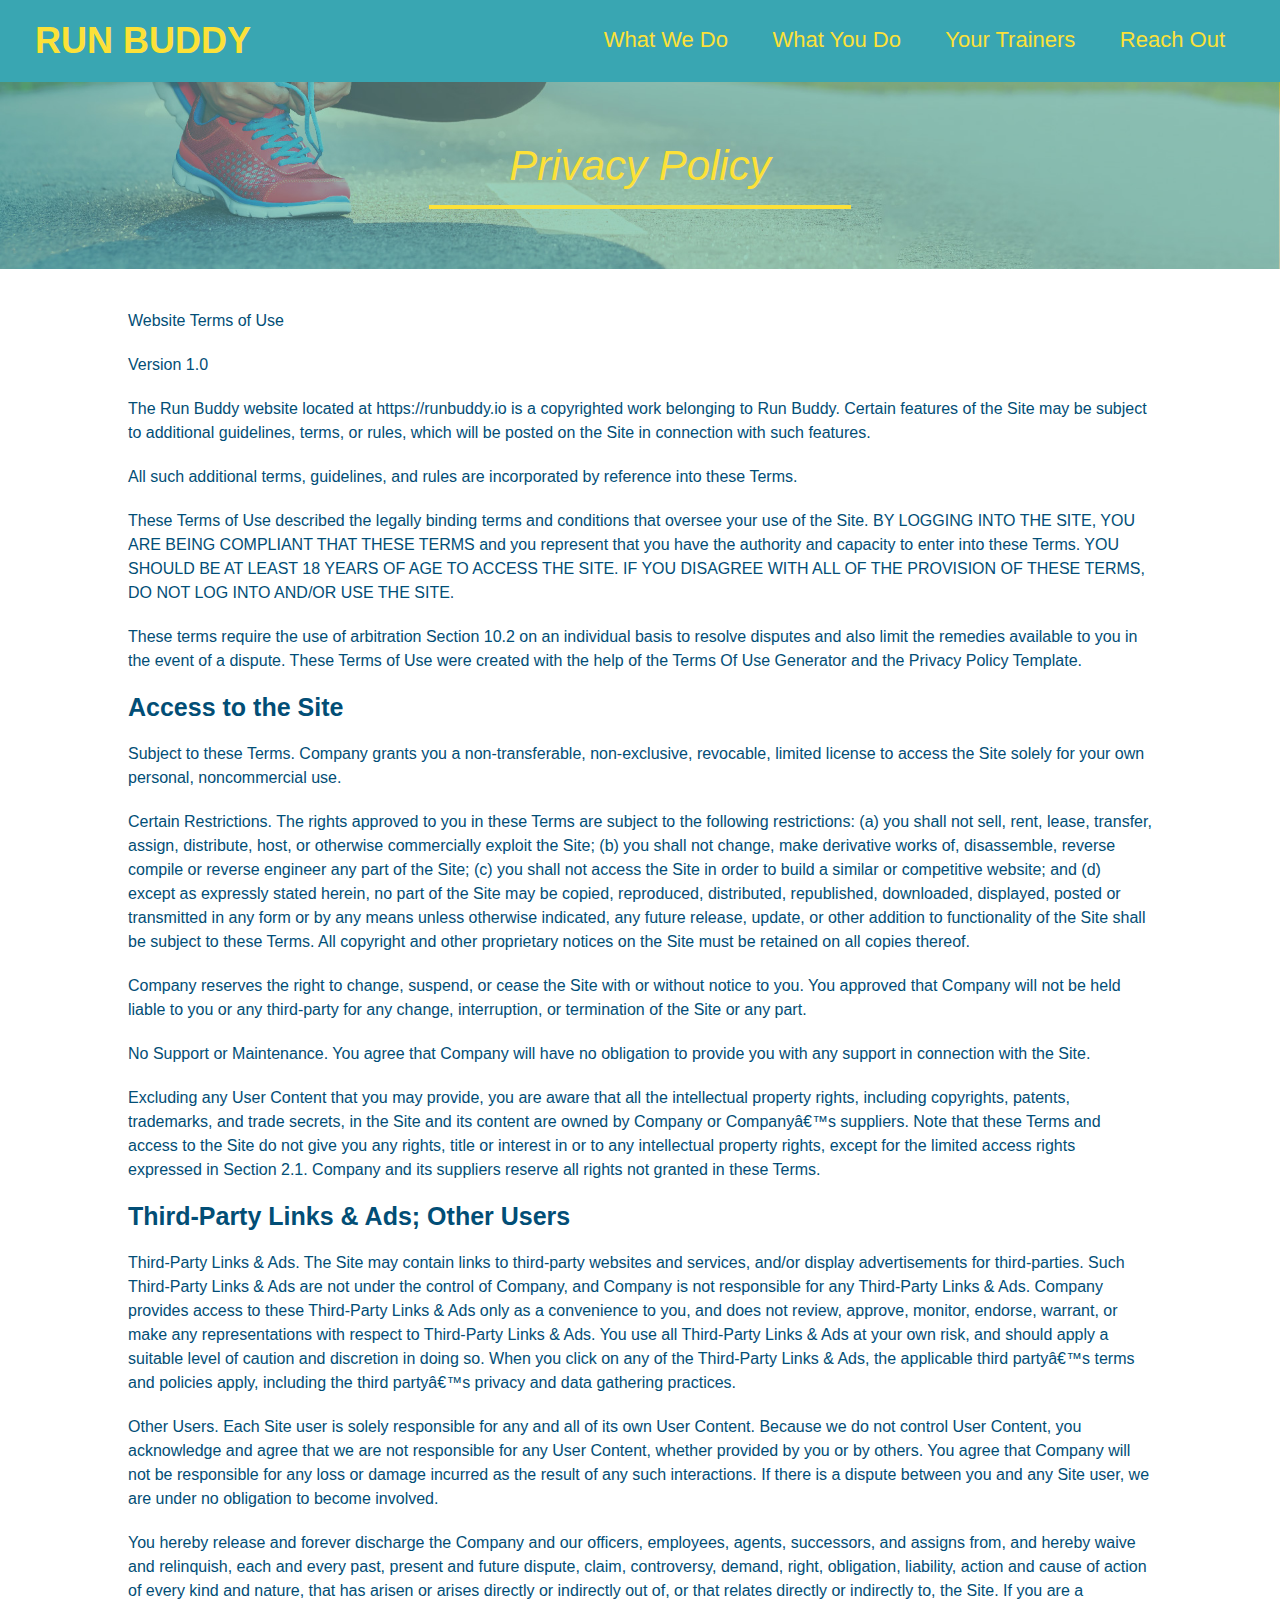
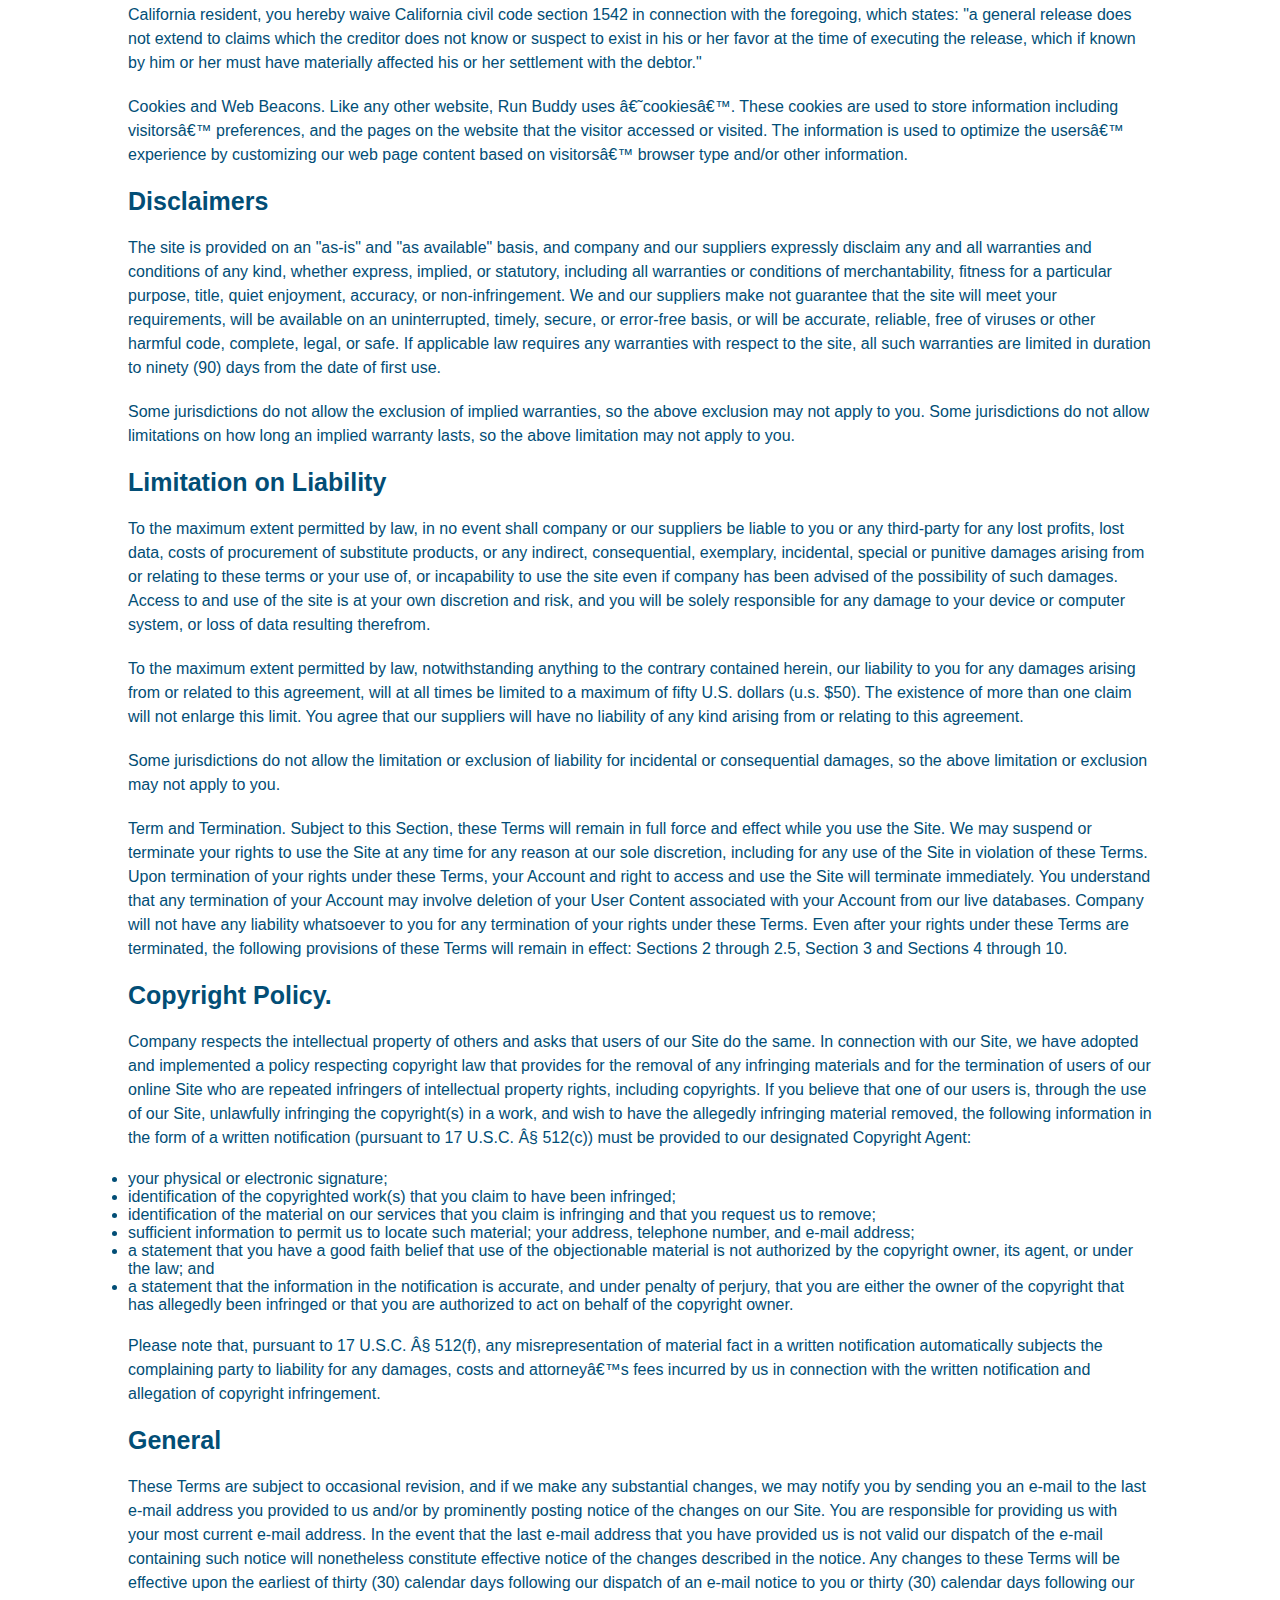
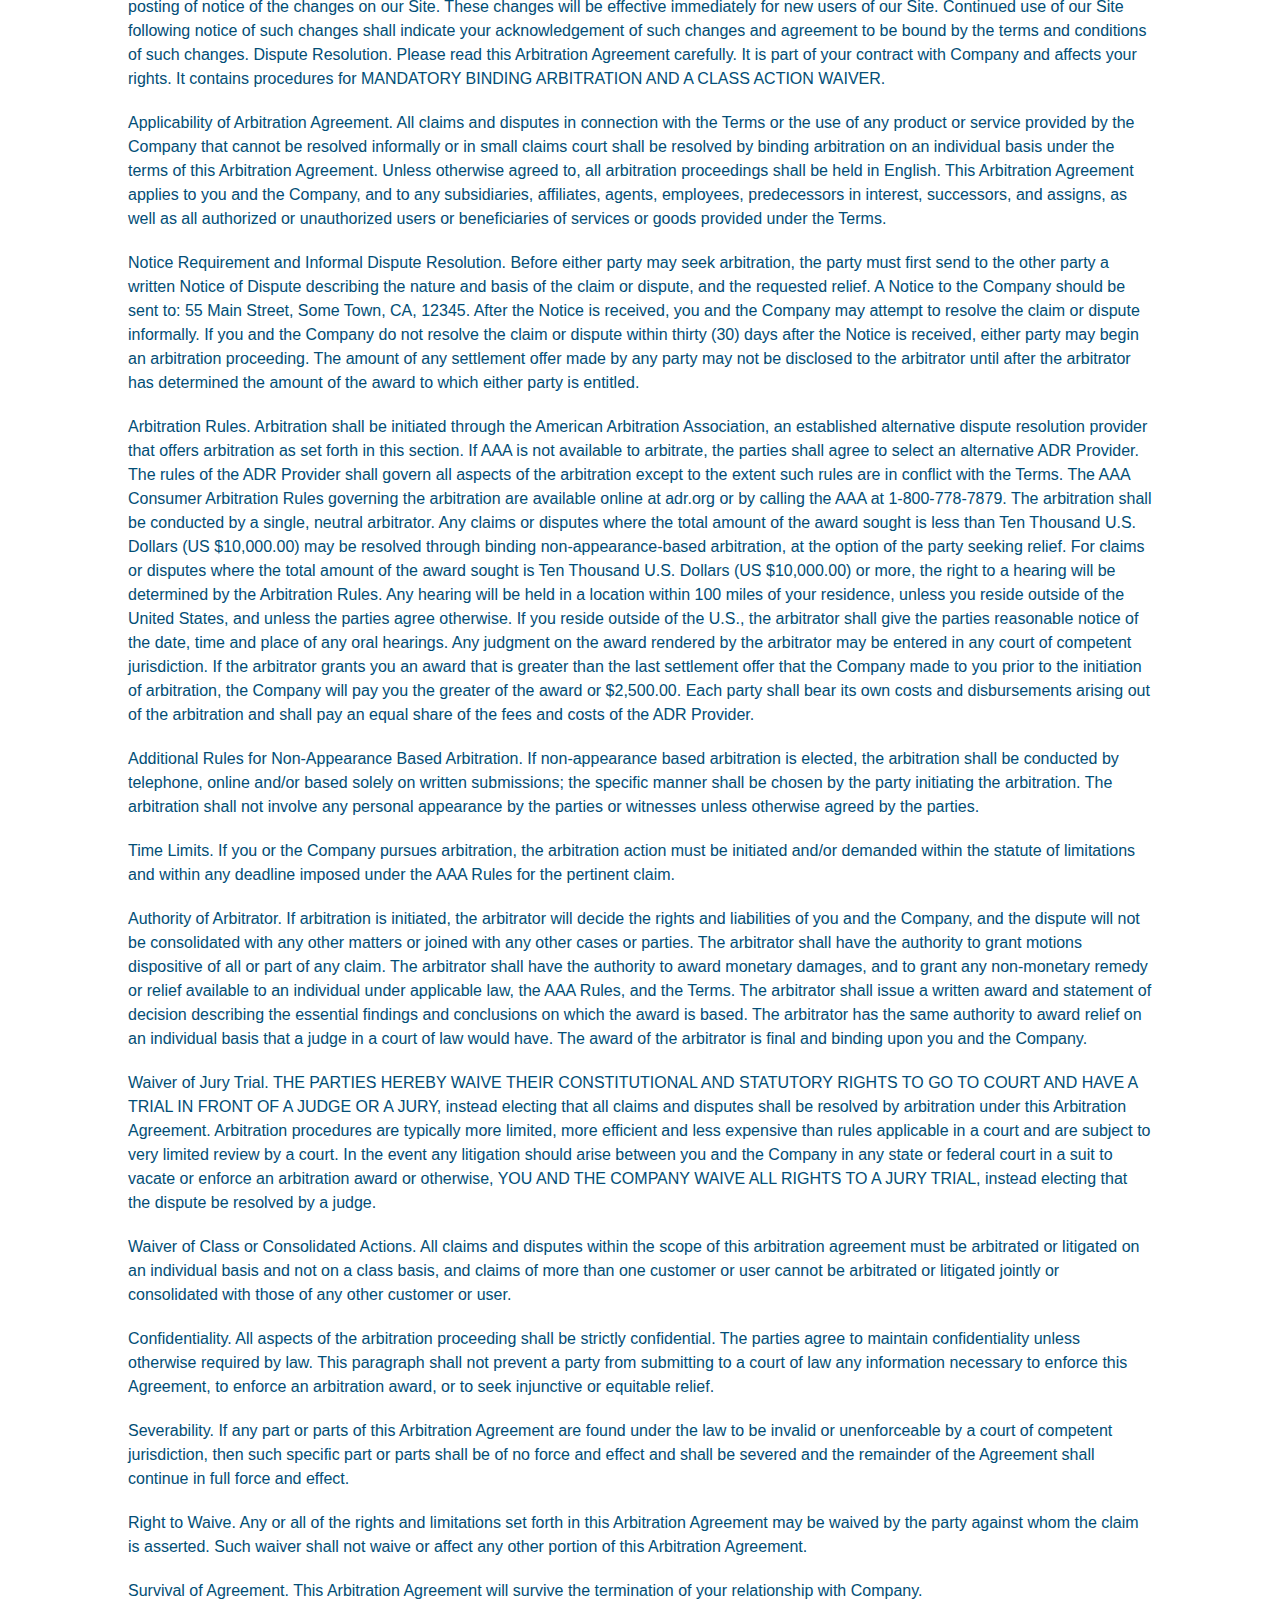
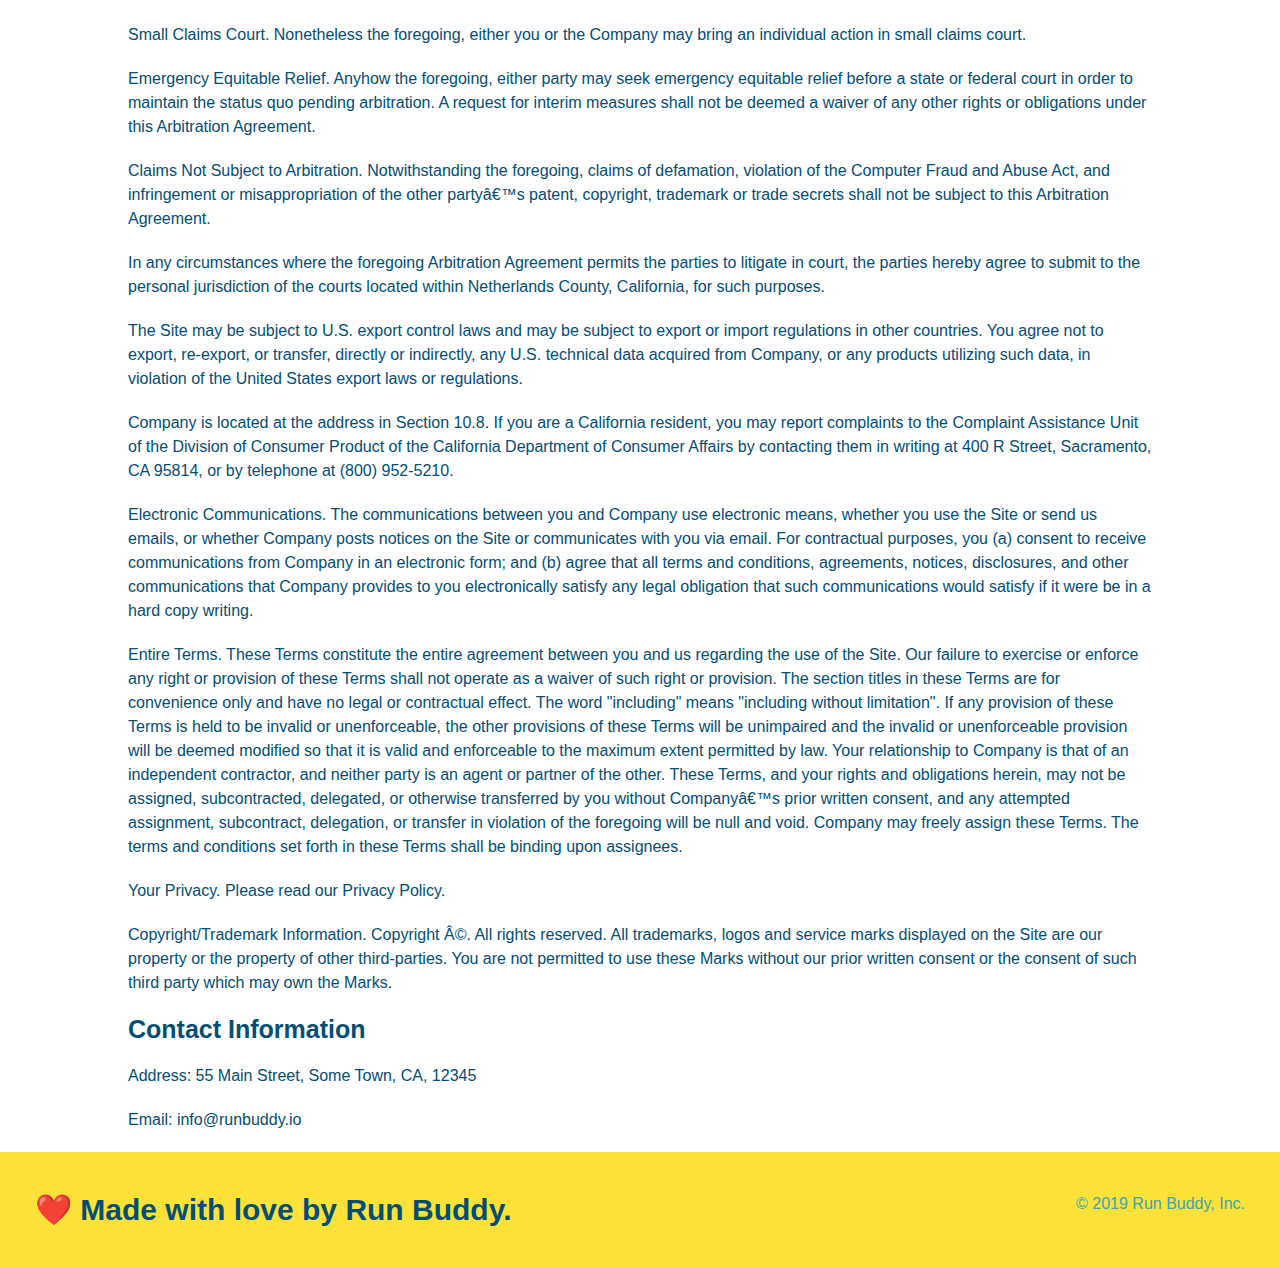
==== privacy-policy.html @ b8ee94dc "privacy policy" ====
<!DOCTYPE html>
<html lang="en">
<head>
    <link rel="stylesheet" href="./style.css" />
    <link rel="stylesheet" href="./secondary-style.css" />
    <meta charset="UTF-8">
    <title>Privacy Policy - Run Buddy</title>
</head>
<body>
    <header>
        <h1>
            <a href="/">RUN BUDDY</a>
        </h1>
        <nav>
            <!-- Unordered list element -->
            <ul>
                <!-- List item element -->
                <li>
                    <!-- Anchor element -->
                    <a href="./index.html#what-we-do">What We Do</a>
                </li>
                <li>
                    <a href="./index.html#what-you-do">What You Do</a>
                </li>
                <li>
                    <a href="./index.html#your-trainers">Your Trainers</a>
                </li>
                <li>
                    <a href="./index.html#reach-out">Reach Out</a>
                </li>
            </ul>
        </nav>
    </header> 
<section class="hero">
    <h2 class="page-title">
        Privacy Policy
    </h2>
</section>
    <article class="secondary-content">

      <p>
        Website Terms of Use
      </p>

      <p>
        Version 1.0
      </p>

      <p>
        The Run Buddy website located at https://runbuddy.io is a copyrighted work belonging to Run Buddy. Certain
        features of the Site may be subject to additional guidelines, terms, or rules, which will be posted on the Site
        in connection with such features.
      </p>

      <p>
        All such additional terms, guidelines, and rules are incorporated by reference into these Terms.
      </p>

      <p>
        These Terms of Use described the legally binding terms and conditions that oversee your use of the Site. BY
        LOGGING INTO THE SITE, YOU ARE BEING COMPLIANT THAT THESE TERMS and you represent that you have the authority
        and capacity to enter into these Terms. YOU SHOULD BE AT LEAST 18 YEARS OF AGE TO ACCESS THE SITE. IF YOU
        DISAGREE WITH ALL OF THE PROVISION OF THESE TERMS, DO NOT LOG INTO AND/OR USE THE SITE.
      </p>

      <p>
        These terms require the use of arbitration Section 10.2 on an individual basis to resolve disputes and also
        limit the remedies available to you in the event of a dispute. These Terms of Use were created with the help of
        the Terms Of Use Generator and the Privacy Policy Template.
      </p>

      <h3>
        Access to the Site
      </h3>

      <p>
        Subject to these Terms. Company grants you a non-transferable, non-exclusive, revocable, limited license to
        access the Site solely for your own personal, noncommercial use.
      </p>

      <p>
        Certain Restrictions. The rights approved to you in these Terms are subject to the following restrictions: (a)
        you shall not sell, rent, lease, transfer, assign, distribute, host, or otherwise commercially exploit the Site;
        (b) you shall not change, make derivative works of, disassemble, reverse compile or reverse engineer any part of
        the Site; (c) you shall not access the Site in order to build a similar or competitive website; and (d) except
        as expressly stated herein, no part of the Site may be copied, reproduced, distributed, republished, downloaded,
        displayed, posted or transmitted in any form or by any means unless otherwise indicated, any future release,
        update, or other addition to functionality of the Site shall be subject to these Terms. All copyright and other
        proprietary notices on the Site must be retained on all copies thereof.
      </p>

      <p>
        Company reserves the right to change, suspend, or cease the Site with or without notice to you. You approved
        that Company will not be held liable to you or any third-party for any change, interruption, or termination of
        the Site or any part.
      </p>

      <p>
        No Support or Maintenance. You agree that Company will have no obligation to provide you with any support in
        connection with the Site.
      </p>

      <p>
        Excluding any User Content that you may provide, you are aware that all the intellectual property rights,
        including copyrights, patents, trademarks, and trade secrets, in the Site and its content are owned by Company
        or Companyâ€™s suppliers. Note that these Terms and access to the Site do not give you any rights, title or
        interest in or to any intellectual property rights, except for the limited access rights expressed in Section
        2.1. Company and its suppliers reserve all rights not granted in these Terms.
      </p>

      <h3>
        Third-Party Links & Ads; Other Users
      </h3>

      <p>
        Third-Party Links & Ads. The Site may contain links to third-party websites and services, and/or display
        advertisements for third-parties. Such Third-Party Links & Ads are not under the control of Company, and Company
        is not responsible for any Third-Party Links & Ads. Company provides access to these Third-Party Links & Ads
        only as a convenience to you, and does not review, approve, monitor, endorse, warrant, or make any
        representations with respect to Third-Party Links & Ads. You use all Third-Party Links & Ads at your own risk,
        and should apply a suitable level of caution and discretion in doing so. When you click on any of the
        Third-Party Links & Ads, the applicable third partyâ€™s terms and policies apply, including the third partyâ€™s
        privacy and data gathering practices.
      </p>

      <p>
        Other Users. Each Site user is solely responsible for any and all of its own User Content. Because we do not
        control User Content, you acknowledge and agree that we are not responsible for any User Content, whether
        provided by you or by others. You agree that Company will not be responsible for any loss or damage incurred as
        the result of any such interactions. If there is a dispute between you and any Site user, we are under no
        obligation to become involved.
      </p>

      <p>
        You hereby release and forever discharge the Company and our officers, employees, agents, successors, and
        assigns from, and hereby waive and relinquish, each and every past, present and future dispute, claim,
        controversy, demand, right, obligation, liability, action and cause of action of every kind and nature, that has
        arisen or arises directly or indirectly out of, or that relates directly or indirectly to, the Site. If you are
        a California resident, you hereby waive California civil code section 1542 in connection with the foregoing,
        which states: "a general release does not extend to claims which the creditor does not know or suspect to exist
        in his or her favor at the time of executing the release, which if known by him or her must have materially
        affected his or her settlement with the debtor."
      </p>

      <p>
        Cookies and Web Beacons. Like any other website, Run Buddy uses â€˜cookiesâ€™. These cookies are used to store
        information including visitorsâ€™ preferences, and the pages on the website that the visitor accessed or visited.
        The information is used to optimize the usersâ€™ experience by customizing our web page content based on visitorsâ€™
        browser type and/or other information.
      </p>

      <h3>
        Disclaimers
      </h3>

      <p>
        The site is provided on an "as-is" and "as available" basis, and company and our suppliers expressly disclaim
        any and all warranties and conditions of any kind, whether express, implied, or statutory, including all
        warranties or conditions of merchantability, fitness for a particular purpose, title, quiet enjoyment, accuracy,
        or non-infringement. We and our suppliers make not guarantee that the site will meet your requirements, will be
        available on an uninterrupted, timely, secure, or error-free basis, or will be accurate, reliable, free of
        viruses or other harmful code, complete, legal, or safe. If applicable law requires any warranties with respect
        to the site, all such warranties are limited in duration to ninety (90) days from the date of first use.
      </p>

      <p>
        Some jurisdictions do not allow the exclusion of implied warranties, so the above exclusion may not apply to
        you. Some jurisdictions do not allow limitations on how long an implied warranty lasts, so the above limitation
        may not apply to you.
      </p>

      <h3>
        Limitation on Liability
      </h3>

      <p>
        To the maximum extent permitted by law, in no event shall company or our suppliers be liable to you or any
        third-party for any lost profits, lost data, costs of procurement of substitute products, or any indirect,
        consequential, exemplary, incidental, special or punitive damages arising from or relating to these terms or
        your use of, or incapability to use the site even if company has been advised of the possibility of such
        damages. Access to and use of the site is at your own discretion and risk, and you will be solely responsible
        for any damage to your device or computer system, or loss of data resulting therefrom.
      </p>

      <p>
        To the maximum extent permitted by law, notwithstanding anything to the contrary contained herein, our liability
        to you for any damages arising from or related to this agreement, will at all times be limited to a maximum of
        fifty U.S. dollars (u.s. $50). The existence of more than one claim will not enlarge this limit. You agree that
        our suppliers will have no liability of any kind arising from or relating to this agreement.
      </p>

      <p>
        Some jurisdictions do not allow the limitation or exclusion of liability for incidental or consequential
        damages, so the above limitation or exclusion may not apply to you.
      </p>

      <p>
        Term and Termination. Subject to this Section, these Terms will remain in full force and effect while you use
        the Site. We may suspend or terminate your rights to use the Site at any time for any reason at our sole
        discretion, including for any use of the Site in violation of these Terms. Upon termination of your rights under
        these Terms, your Account and right to access and use the Site will terminate immediately. You understand that
        any termination of your Account may involve deletion of your User Content associated with your Account from our
        live databases. Company will not have any liability whatsoever to you for any termination of your rights under
        these Terms. Even after your rights under these Terms are terminated, the following provisions of these Terms
        will remain in effect: Sections 2 through 2.5, Section 3 and Sections 4 through 10.
      </p>

      <h3>
        Copyright Policy.
      </h3>

      <p>
        Company respects the intellectual property of others and asks that users of our Site do the same. In connection
        with our Site, we have adopted and implemented a policy respecting copyright law that provides for the removal
        of any infringing materials and for the termination of users of our online Site who are repeated infringers of
        intellectual property rights, including copyrights. If you believe that one of our users is, through the use of
        our Site, unlawfully infringing the copyright(s) in a work, and wish to have the allegedly infringing material
        removed, the following information in the form of a written notification (pursuant to 17 U.S.C. Â§ 512(c)) must
        be provided to our designated Copyright Agent:
      </p>

      <ul>
        <li>
          your physical or electronic signature;
        </li>
        <li>
          identification of the copyrighted work(s) that you claim to have been infringed;
        </li>
        <li>
          identification of the material on our services that you claim is infringing and that you request us to remove;
        </li>
        <li>
          sufficient information to permit us to locate such material; your address, telephone number, and e-mail
          address;
        </li>
        <li>
          a statement that you have a good faith belief that use of the objectionable material is not authorized by the
          copyright owner, its agent, or under the law; and
        </li>
        <li>
          a statement that the information in the notification is accurate, and under penalty of perjury, that you are
          either the owner of the copyright that has allegedly been infringed or that you are authorized to act on
          behalf of the copyright owner.
        </li>
      </ul>

      <p>
        Please note that, pursuant to 17 U.S.C. Â§ 512(f), any misrepresentation of material fact in a written
        notification automatically subjects the complaining party to liability for any damages, costs and attorneyâ€™s
        fees incurred by us in connection with the written notification and allegation of copyright infringement.
      </p>

      <h3>
        General
      </h3>

      <p>
        These Terms are subject to occasional revision, and if we make any substantial changes, we may notify you by
        sending you an e-mail to the last e-mail address you provided to us and/or by prominently posting notice of the
        changes on our Site. You are responsible for providing us with your most current e-mail address. In the event
        that the last e-mail address that you have provided us is not valid our dispatch of the e-mail containing such
        notice will nonetheless constitute effective notice of the changes described in the notice. Any changes to these
        Terms will be effective upon the earliest of thirty (30) calendar days following our dispatch of an e-mail
        notice to you or thirty (30) calendar days following our posting of notice of the changes on our Site. These
        changes will be effective immediately for new users of our Site. Continued use of our Site following notice of
        such changes shall indicate your acknowledgement of such changes and agreement to be bound by the terms and
        conditions of such changes. Dispute Resolution. Please read this Arbitration Agreement carefully. It is part of
        your contract with Company and affects your rights. It contains procedures for MANDATORY BINDING ARBITRATION AND
        A CLASS ACTION WAIVER.
      </p>

      <p>
        Applicability of Arbitration Agreement. All claims and disputes in connection with the Terms or the use of any
        product or service provided by the Company that cannot be resolved informally or in small claims court shall be
        resolved by binding arbitration on an individual basis under the terms of this Arbitration Agreement. Unless
        otherwise agreed to, all arbitration proceedings shall be held in English. This Arbitration Agreement applies to
        you and the Company, and to any subsidiaries, affiliates, agents, employees, predecessors in interest,
        successors, and assigns, as well as all authorized or unauthorized users or beneficiaries of services or goods
        provided under the Terms.
      </p>

      <p>
        Notice Requirement and Informal Dispute Resolution. Before either party may seek arbitration, the party must
        first send to the other party a written Notice of Dispute describing the nature and basis of the claim or
        dispute, and the requested relief. A Notice to the Company should be sent to: 55 Main Street, Some Town, CA,
        12345. After the Notice is received, you and the Company may attempt to resolve the claim or dispute informally.
        If you and the Company do not resolve the claim or dispute within thirty (30) days after the Notice is received,
        either party may begin an arbitration proceeding. The amount of any settlement offer made by any party may not
        be disclosed to the arbitrator until after the arbitrator has determined the amount of the award to which either
        party is entitled.
      </p>

      <p>
        Arbitration Rules. Arbitration shall be initiated through the American Arbitration Association, an established
        alternative dispute resolution provider that offers arbitration as set forth in this section. If AAA is not
        available to arbitrate, the parties shall agree to select an alternative ADR Provider. The rules of the ADR
        Provider shall govern all aspects of the arbitration except to the extent such rules are in conflict with the
        Terms. The AAA Consumer Arbitration Rules governing the arbitration are available online at adr.org or by
        calling the AAA at 1-800-778-7879. The arbitration shall be conducted by a single, neutral arbitrator. Any
        claims or disputes where the total amount of the award sought is less than Ten Thousand U.S. Dollars (US
        $10,000.00) may be resolved through binding non-appearance-based arbitration, at the option of the party seeking
        relief. For claims or disputes where the total amount of the award sought is Ten Thousand U.S. Dollars (US
        $10,000.00) or more, the right to a hearing will be determined by the Arbitration Rules. Any hearing will be
        held in a location within 100 miles of your residence, unless you reside outside of the United States, and
        unless the parties agree otherwise. If you reside outside of the U.S., the arbitrator shall give the parties
        reasonable notice of the date, time and place of any oral hearings. Any judgment on the award rendered by the
        arbitrator may be entered in any court of competent jurisdiction. If the arbitrator grants you an award that is
        greater than the last settlement offer that the Company made to you prior to the initiation of arbitration, the
        Company will pay you the greater of the award or $2,500.00. Each party shall bear its own costs and
        disbursements arising out of the arbitration and shall pay an equal share of the fees and costs of the ADR
        Provider.
      </p>

      <p>
        Additional Rules for Non-Appearance Based Arbitration. If non-appearance based arbitration is elected, the
        arbitration shall be conducted by telephone, online and/or based solely on written submissions; the specific
        manner shall be chosen by the party initiating the arbitration. The arbitration shall not involve any personal
        appearance by the parties or witnesses unless otherwise agreed by the parties.
      </p>

      <p>
        Time Limits. If you or the Company pursues arbitration, the arbitration action must be initiated and/or demanded
        within the statute of limitations and within any deadline imposed under the AAA Rules for the pertinent claim.
      </p>

      <p>
        Authority of Arbitrator. If arbitration is initiated, the arbitrator will decide the rights and liabilities of
        you and the Company, and the dispute will not be consolidated with any other matters or joined with any other
        cases or parties. The arbitrator shall have the authority to grant motions dispositive of all or part of any
        claim. The arbitrator shall have the authority to award monetary damages, and to grant any non-monetary remedy
        or relief available to an individual under applicable law, the AAA Rules, and the Terms. The arbitrator shall
        issue a written award and statement of decision describing the essential findings and conclusions on which the
        award is based. The arbitrator has the same authority to award relief on an individual basis that a judge in a
        court of law would have. The award of the arbitrator is final and binding upon you and the Company.
      </p>

      <p>
        Waiver of Jury Trial. THE PARTIES HEREBY WAIVE THEIR CONSTITUTIONAL AND STATUTORY RIGHTS TO GO TO COURT AND HAVE
        A TRIAL IN FRONT OF A JUDGE OR A JURY, instead electing that all claims and disputes shall be resolved by
        arbitration under this Arbitration Agreement. Arbitration procedures are typically more limited, more efficient
        and less expensive than rules applicable in a court and are subject to very limited review by a court. In the
        event any litigation should arise between you and the Company in any state or federal court in a suit to vacate
        or enforce an arbitration award or otherwise, YOU AND THE COMPANY WAIVE ALL RIGHTS TO A JURY TRIAL, instead
        electing that the dispute be resolved by a judge.
      </p>

      <p>
        Waiver of Class or Consolidated Actions. All claims and disputes within the scope of this arbitration agreement
        must be arbitrated or litigated on an individual basis and not on a class basis, and claims of more than one
        customer or user cannot be arbitrated or litigated jointly or consolidated with those of any other customer or
        user.
      </p>

      <p>
        Confidentiality. All aspects of the arbitration proceeding shall be strictly confidential. The parties agree to
        maintain confidentiality unless otherwise required by law. This paragraph shall not prevent a party from
        submitting to a court of law any information necessary to enforce this Agreement, to enforce an arbitration
        award, or to seek injunctive or equitable relief.
      </p>

      <p>
        Severability. If any part or parts of this Arbitration Agreement are found under the law to be invalid or
        unenforceable by a court of competent jurisdiction, then such specific part or parts shall be of no force and
        effect and shall be severed and the remainder of the Agreement shall continue in full force and effect.
      </p>

      <p>
        Right to Waive. Any or all of the rights and limitations set forth in this Arbitration Agreement may be waived
        by the party against whom the claim is asserted. Such waiver shall not waive or affect any other portion of this
        Arbitration Agreement.
      </p>

      <p>
        Survival of Agreement. This Arbitration Agreement will survive the termination of your relationship with
        Company.
      </p>

      <p>
        Small Claims Court. Nonetheless the foregoing, either you or the Company may bring an individual action in small
        claims court.
      </p>

      <p>
        Emergency Equitable Relief. Anyhow the foregoing, either party may seek emergency equitable relief before a
        state or federal court in order to maintain the status quo pending arbitration. A request for interim measures
        shall not be deemed a waiver of any other rights or obligations under this Arbitration Agreement.
      </p>

      <p>
        Claims Not Subject to Arbitration. Notwithstanding the foregoing, claims of defamation, violation of the
        Computer Fraud and Abuse Act, and infringement or misappropriation of the other partyâ€™s patent, copyright,
        trademark or trade secrets shall not be subject to this Arbitration Agreement.
      </p>

      <p>
        In any circumstances where the foregoing Arbitration Agreement permits the parties to litigate in court, the
        parties hereby agree to submit to the personal jurisdiction of the courts located within Netherlands County,
        California, for such purposes.
      </p>

      <p>
        The Site may be subject to U.S. export control laws and may be subject to export or import regulations in other
        countries. You agree not to export, re-export, or transfer, directly or indirectly, any U.S. technical data
        acquired from Company, or any products utilizing such data, in violation of the United States export laws or
        regulations.
      </p>

      <p>
        Company is located at the address in Section 10.8. If you are a California resident, you may report complaints
        to the Complaint Assistance Unit of the Division of Consumer Product of the California Department of Consumer
        Affairs by contacting them in writing at 400 R Street, Sacramento, CA 95814, or by telephone at (800) 952-5210.
      </p>

      <p>
        Electronic Communications. The communications between you and Company use electronic means, whether you use the
        Site or send us emails, or whether Company posts notices on the Site or communicates with you via email. For
        contractual purposes, you (a) consent to receive communications from Company in an electronic form; and (b)
        agree that all terms and conditions, agreements, notices, disclosures, and other communications that Company
        provides to you electronically satisfy any legal obligation that such communications would satisfy if it were be
        in a hard copy writing.
      </p>

      <p>
        Entire Terms. These Terms constitute the entire agreement between you and us regarding the use of the Site. Our
        failure to exercise or enforce any right or provision of these Terms shall not operate as a waiver of such right
        or provision. The section titles in these Terms are for convenience only and have no legal or contractual
        effect. The word "including" means "including without limitation". If any provision of these Terms is held to be
        invalid or unenforceable, the other provisions of these Terms will be unimpaired and the invalid or
        unenforceable provision will be deemed modified so that it is valid and enforceable to the maximum extent
        permitted by law. Your relationship to Company is that of an independent contractor, and neither party is an
        agent or partner of the other. These Terms, and your rights and obligations herein, may not be assigned,
        subcontracted, delegated, or otherwise transferred by you without Companyâ€™s prior written consent, and any
        attempted assignment, subcontract, delegation, or transfer in violation of the foregoing will be null and void.
        Company may freely assign these Terms. The terms and conditions set forth in these Terms shall be binding upon
        assignees.
      </p>

      <p>
        Your Privacy. Please read our Privacy Policy.
      </p>

      <p>
        Copyright/Trademark Information. Copyright Â©. All rights reserved. All trademarks, logos and service marks
        displayed on the Site are our property or the property of other third-parties. You are not permitted to use
        these Marks without our prior written consent or the consent of such third party which may own the Marks.
      </p>

      <h3>
        Contact Information
      </h3>

      <p>
        Address: 55 Main Street, Some Town, CA, 12345
      </p>

      <p>
        Email: info@runbuddy.io
      </p>
    </article>
</body>
<footer>
    <h2>❤️ Made with love by Run Buddy.</h2>
    <div>
        &copy; 2019 Run Buddy, Inc.
    </div>
</footer>
</html>
---- style.css ----
* {
  margin: 0;
  padding: 0;
  box-sizing: border-box;
}

body {
  /* more on this crazy alphanumerical value in a minute! */
  color: #39a6b2;
  font-family: Helvetica, Arial, sans-serif;
}

/* apply styles to <header> */
header {
  padding: 20px 35px;
  background-color: #39a6b2;
}

header h1 {
  font-weight: bold; 
  font-size: 36px;
  color: #fce138;
  margin: 0;
  display: inline;
}
header a {
  text-decoration: none;  
  color: #fce138;
}

header nav {
  float: right;
  margin: 7px 0;
}

header nav ul li {
  display: inline;
}

header nav ul li a {
  margin: 0 30px;
  font-weight: lighter;
  font-size: 22px;
}

footer {
  background: #fce138;
  width: 100%;
  padding: 40px 35px;
}

footer h2 {
  display: inline;
  color: #024e76;
  font-size: 30px;
  margin: 0;
}

footer div {
  float: right;
  line-height: 1.5;
  text-align: right;
}

footer a {
  color: #024e76;
}

section {
  padding: 60px;
}

/* Hero Style Start */
.hero {
  background-image: url("./assets/images/hero-bg.jpeg");
  height: 600px;
  background-size: cover;
  background-position: center;
  position: relative;
}
/* Hero Style End */

.hero-form {
  border: solid 3px #024e75;
  background-color: #fce138;
  padding: 20px;
  width: 500px;
  color: #024e76;
  position: absolute;
  bottom: 120px;
  right: 140px;
}

.hero-form h3 {
  font-size: 24px;
  margin:0;
}

.hero-form p {
  margin: 5px 0 15px 0;
}

.form-input {
  border: 1px solid #024e76;
  display: block;
  padding: 7px 15px;
  font-size: 16px;
  color: #024e76;
  width: 100%;
  margin-bottom: 15px;
}

.hero-form label {
  margin: 0 5px;
}

.hero-form button {
  color: #fce138;
  background-color: #024e76;
  border: none;
  padding: 10px 20px;
  font-size: 16px;
}

.intro {
  text-align: center;
}

.intro h2 {
  font-size: 55px;
  color:#024e76;
  margin-bottom: 35px;
  padding: 0 100px 20px 100px;
  border-bottom: 3px solid;
  border-color: #fce138;
  display: inline-block;
}

.intro p {
  margin: 0 auto;
  line-height: 1.7;
  color: #39a6b2;
  width: 80%;
  font-size: 20px;
}

.steps {
  text-align: center;
  background: #fce138;
}

.steps div {
  margin-bottom: 80px;
}

.steps img {
  width: 15%;
  margin: 10 px 0;
}

.steps h3 {
  color: #024e76;
  font-size: 46px;
  margin-top: 10px;
}

.steps p {
  color: #39a6b2;
  font-size: 23px;
}

.steps span {
  font-size: 38px;
}

.section-title {
  font-size: 55px;
  color:#024e76;
  margin-bottom: 35px;
  padding: 0 100px 20px 100px;
  display: inline-block;
  border-bottom: 3px solid;
}

.primary-border {
  border-color: #fce138;
}

.secondary-border {
  border-color: #39a6b2
}

.trainers {
  text-align: center;
}

.trainer {
  width: 900px;
  margin: 0 auto 30px auto;
  background: #024e76;
  color: #fce138;
  overflow: auto;
}

.trainer img {
  width: 35%;
  float: left;
}

.trainer-bio {
  padding: 35px;
  float: left;
  width: 65%;
}

.trainer-bio h3 {
  font-size: 32px;
  margin-bottom: 8px;
}

.trainer-bio h4 {
  font-weight:lighter;
  font-size: 26px;
  margin-bottom: 25px;
}

.trainer-bio p {
  font-size: 17px;
  line-height: 1.3;
}

.text-left {
  text-align: left;
}

.text-right {
  text-align: right;
}

/* REACH OUT STYLES START */
.contact {
  background-color: #024e76;
  text-align: center;
}

.contact h2{
  color: #fce138;
}

.contact-info iframe {
  width: 400px;
  height: 400px;
}

.contact-info div {
  width: 410px;
  display: inline-block;
  vertical-align: top;
  text-align: left;
  margin: 30px 0 0 60px;
  color: white;
}

.contact-info h3 {
  color: #fce138;
  font-size: 32px;
}

.contact-info p, 
.contact-info address {
  margin: 20px 0;
  line-height: 1.5;
  font-size: 20px;
  font-style: normal;
}

.contact-info a {
  color: #fce138;
}

/* REACH OUT STYLES END */
---- secondary-style.css ----
.hero {
    background-position: bottom;
    height: auto;
    text-align: center;
    margin-bottom: 40px;
}

.page-title {
    color: #fce138;
    display: inline-block;
    border-bottom: 4px solid #fce138;
    padding: 0 80px 15px 80px;
    font-weight: normal;
    font-size: 42px;
    font-style: italic;
}

.secondary-content {
    width: 80%;
    margin: 0 auto;
    color: #024e76;   
}

.secondary-content h3 {
    font-size: 25px;
    margin: 20px 0 20px 0;
}

.secondary-content p {
    font-size: 16px;
    line-height: 1.5;
    margin: 20px 0 20px 0;
}

header nav ul li a {
    margin: 15px 20px 15px 20px;
}

header nav li {
    color: #39a6b2;
    margin: 10px 0 10px 0;
}
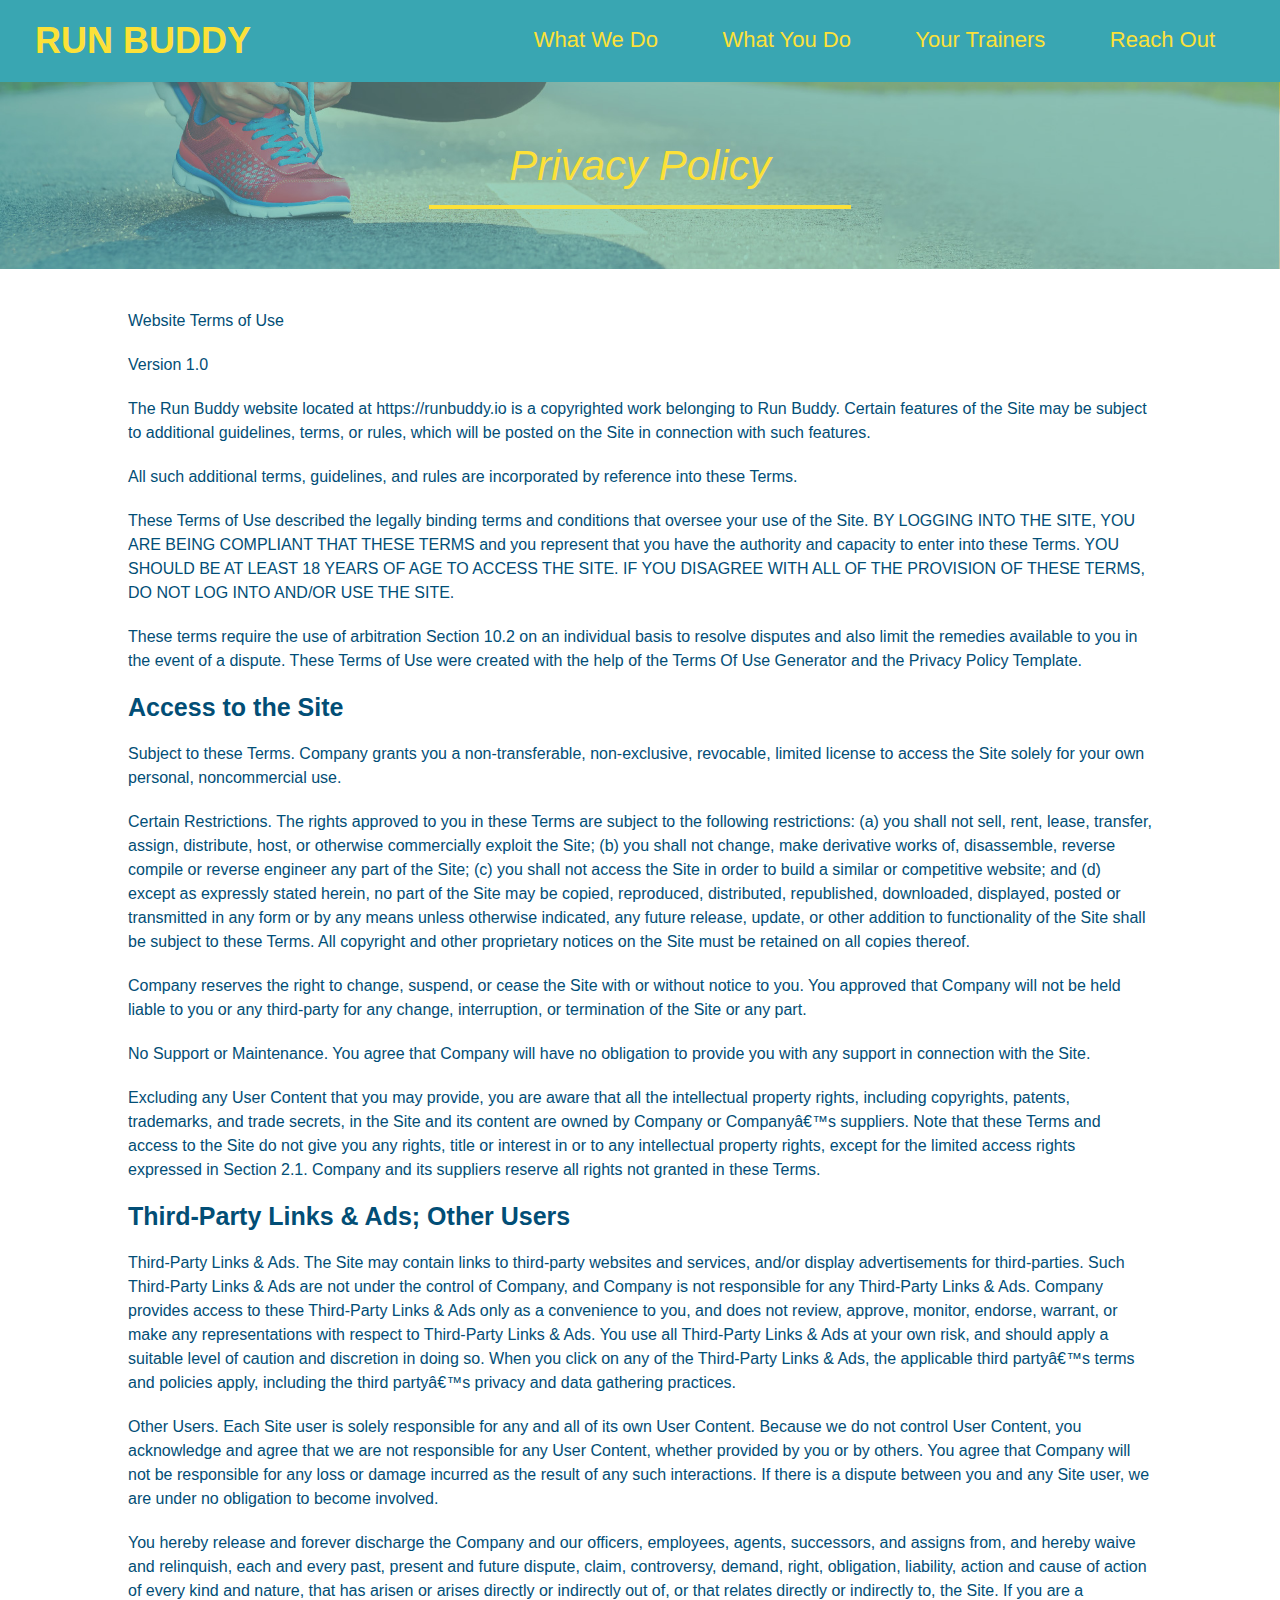
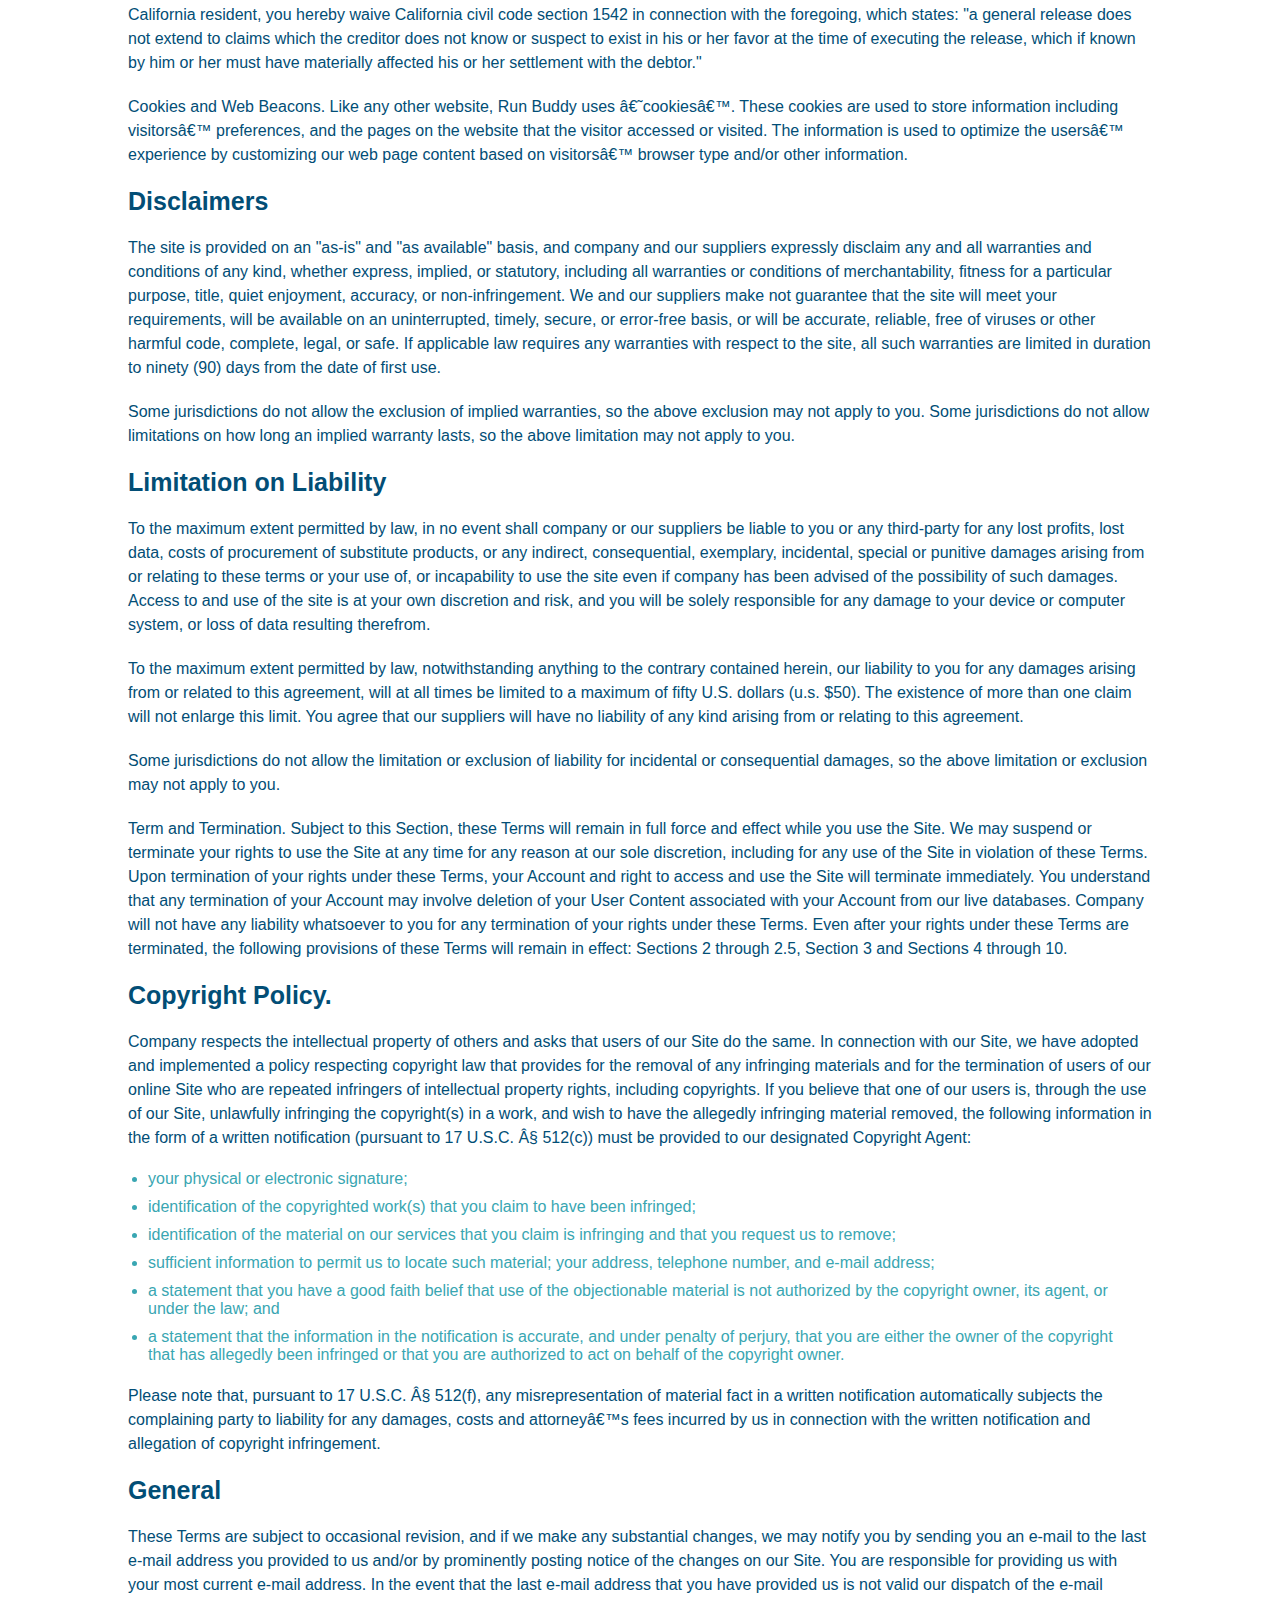
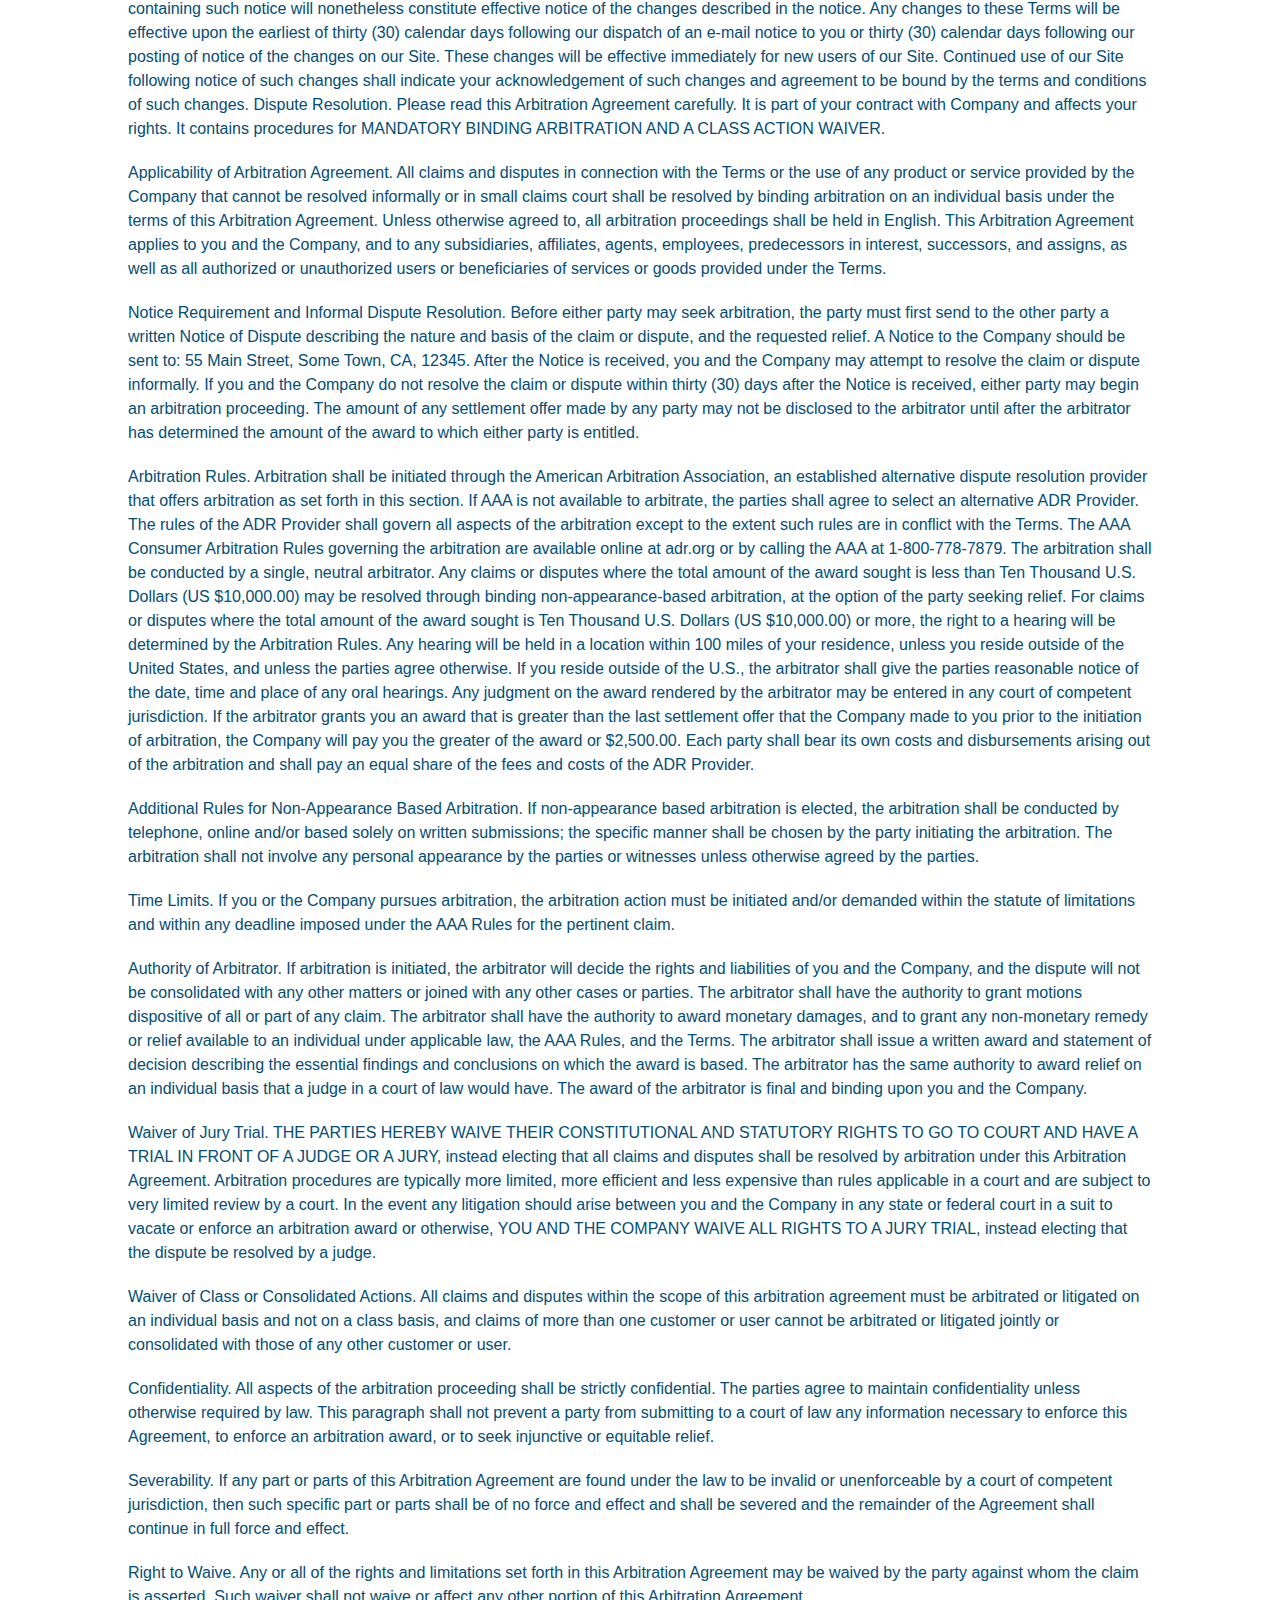
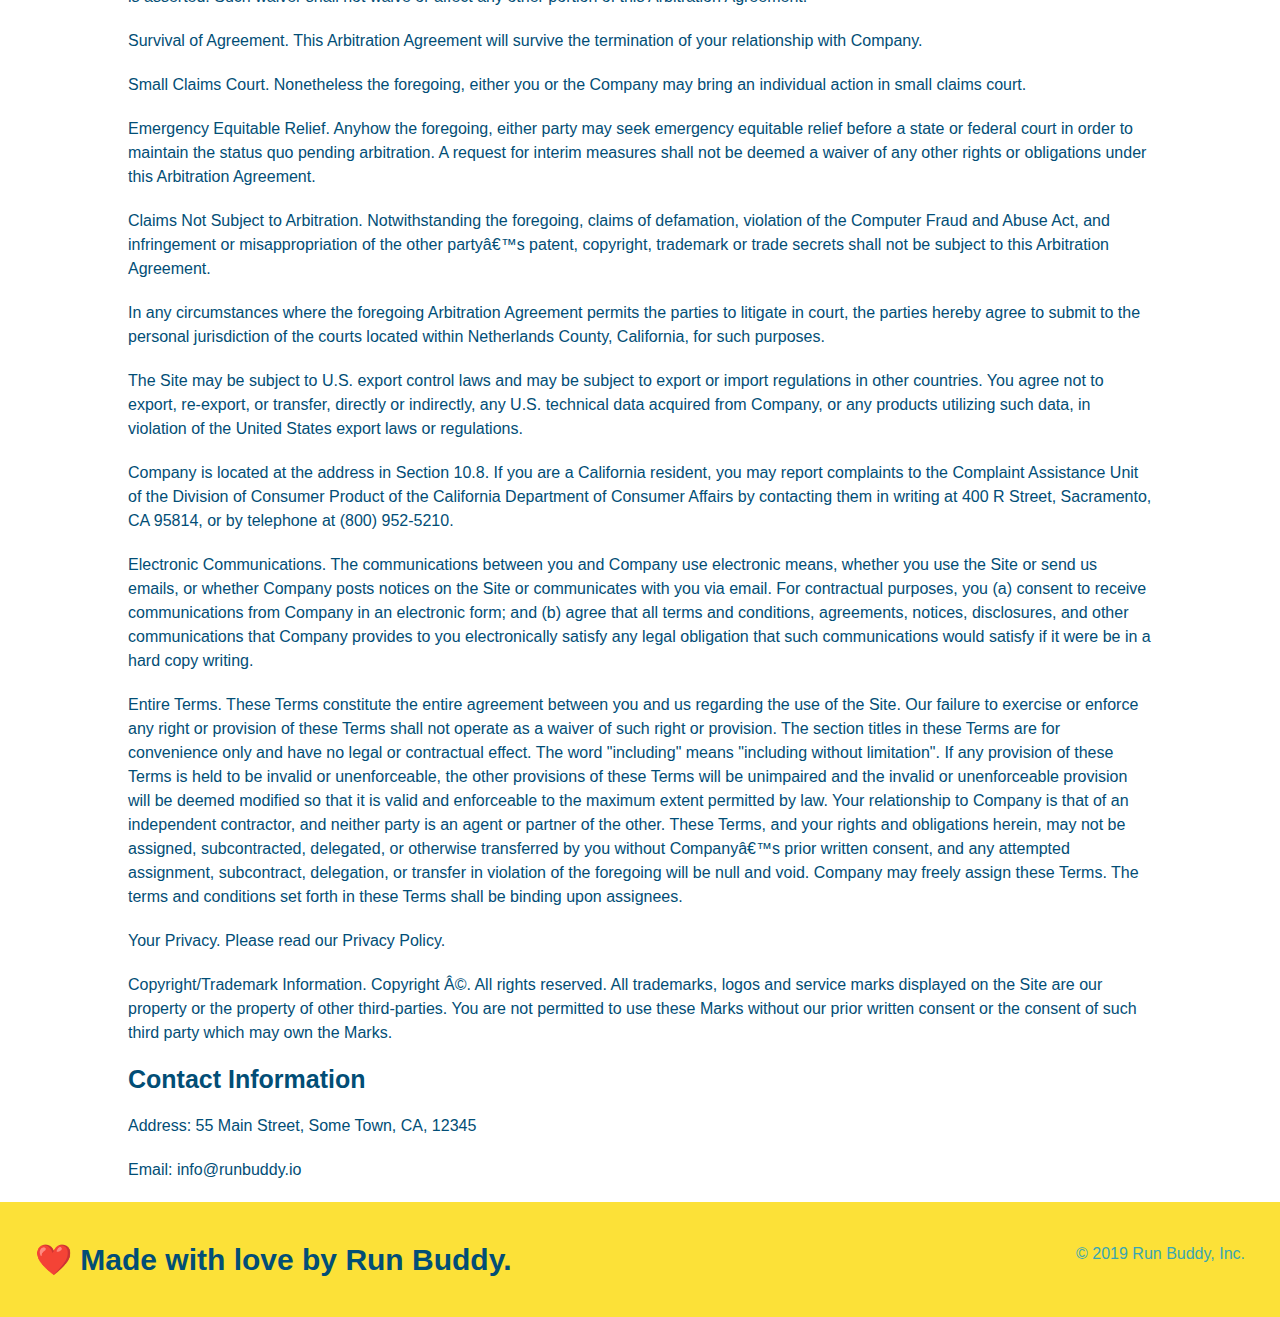
==== commit 2212740e: "README file added" ====
--- a/privacy-policy.html
+++ b/privacy-policy.html
@@ -32,12 +32,9 @@
         </nav>
     </header> 
 <section class="hero">
-    <h2 class="page-title">
-        Privacy Policy
-    </h2>
+    <h2 class="page-title">Privacy Policy</h2>
 </section>
     <article class="secondary-content">
-
       <p>
         Website Terms of Use
       </p>
--- a/secondary-style.css
+++ b/secondary-style.css
@@ -23,20 +23,20 @@
 
 .secondary-content h3 {
     font-size: 25px;
-    margin: 20px 0 20px 0;
+    margin: 20px 0;
 }
 
 .secondary-content p {
     font-size: 16px;
     line-height: 1.5;
-    margin: 20px 0 20px 0;
+    margin: 20px 0;
 }
 
-header nav ul li a {
-    margin: 15px 20px 15px 20px;
+.secondary-content ul {
+    margin: 15px 20px;
 }
 
-header nav li {
+.secondary-content li {
     color: #39a6b2;
-    margin: 10px 0 10px 0;
+    margin: 10px 0;
 }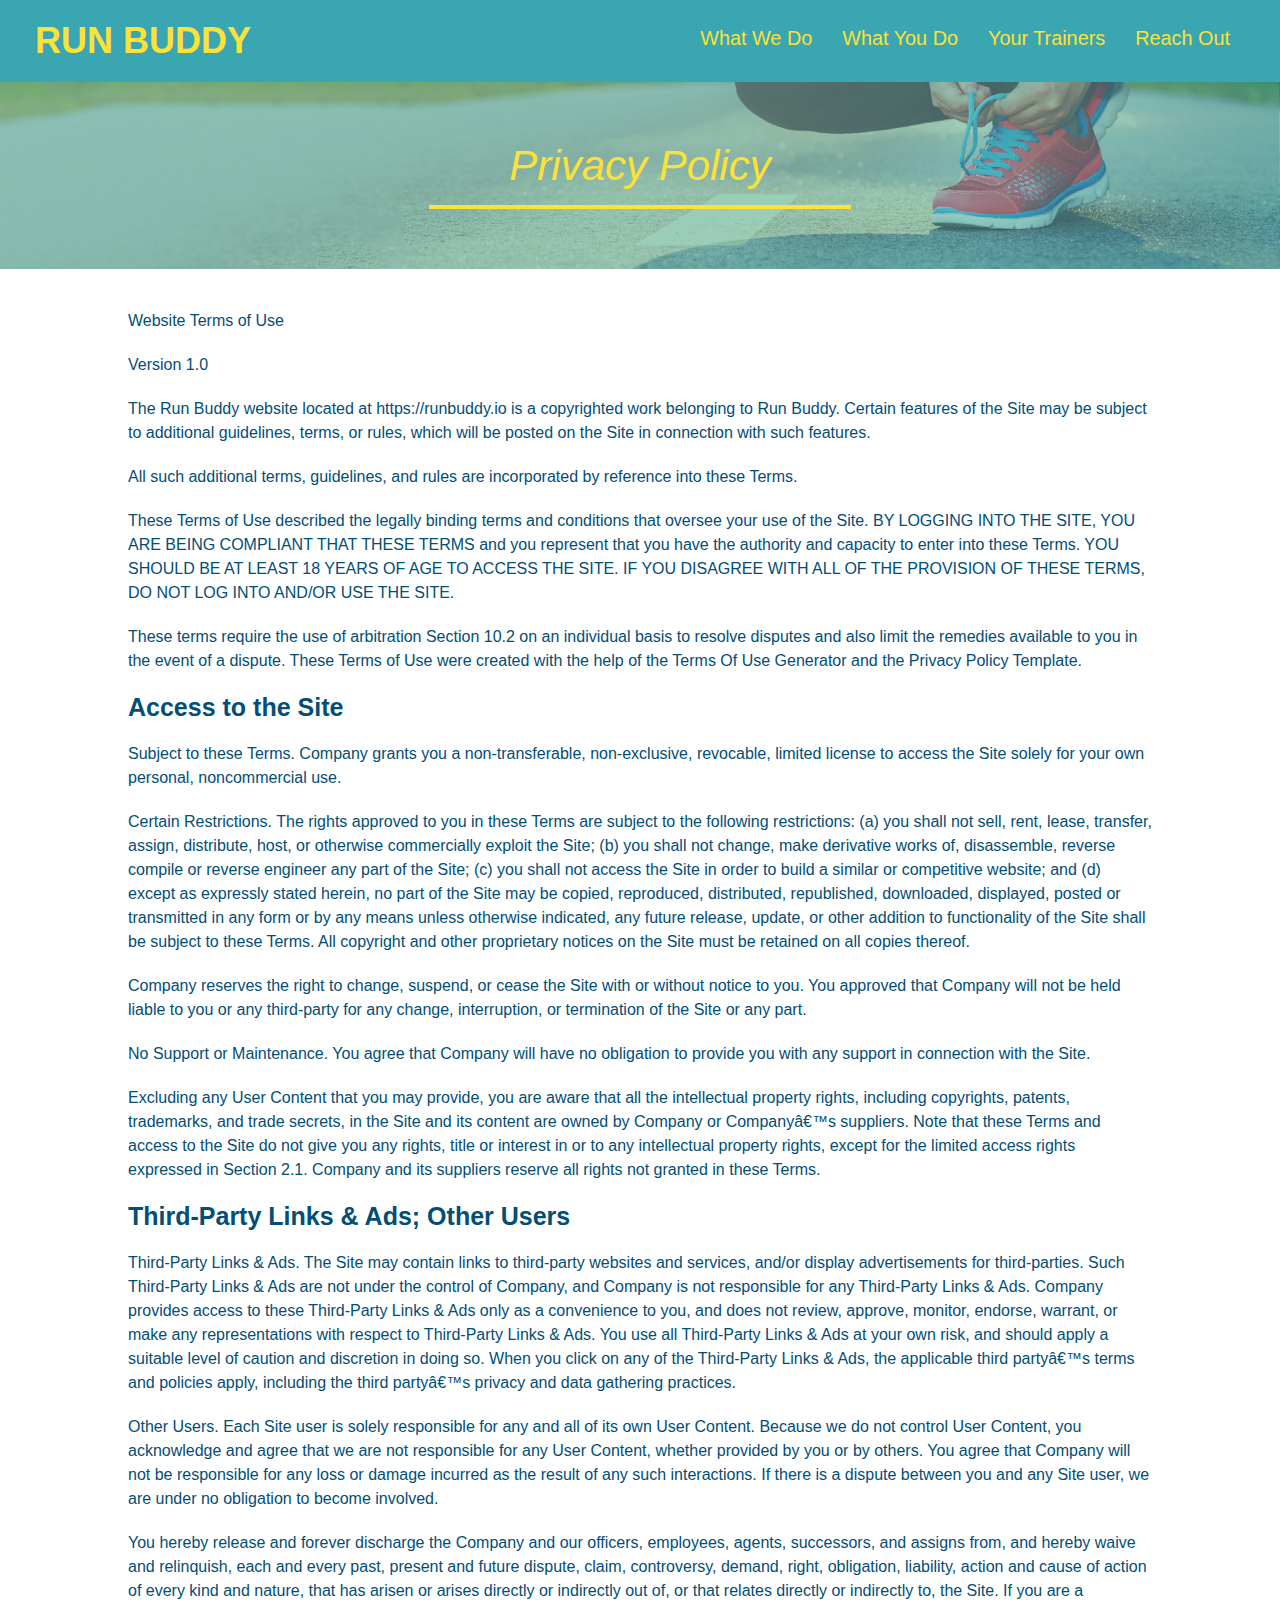
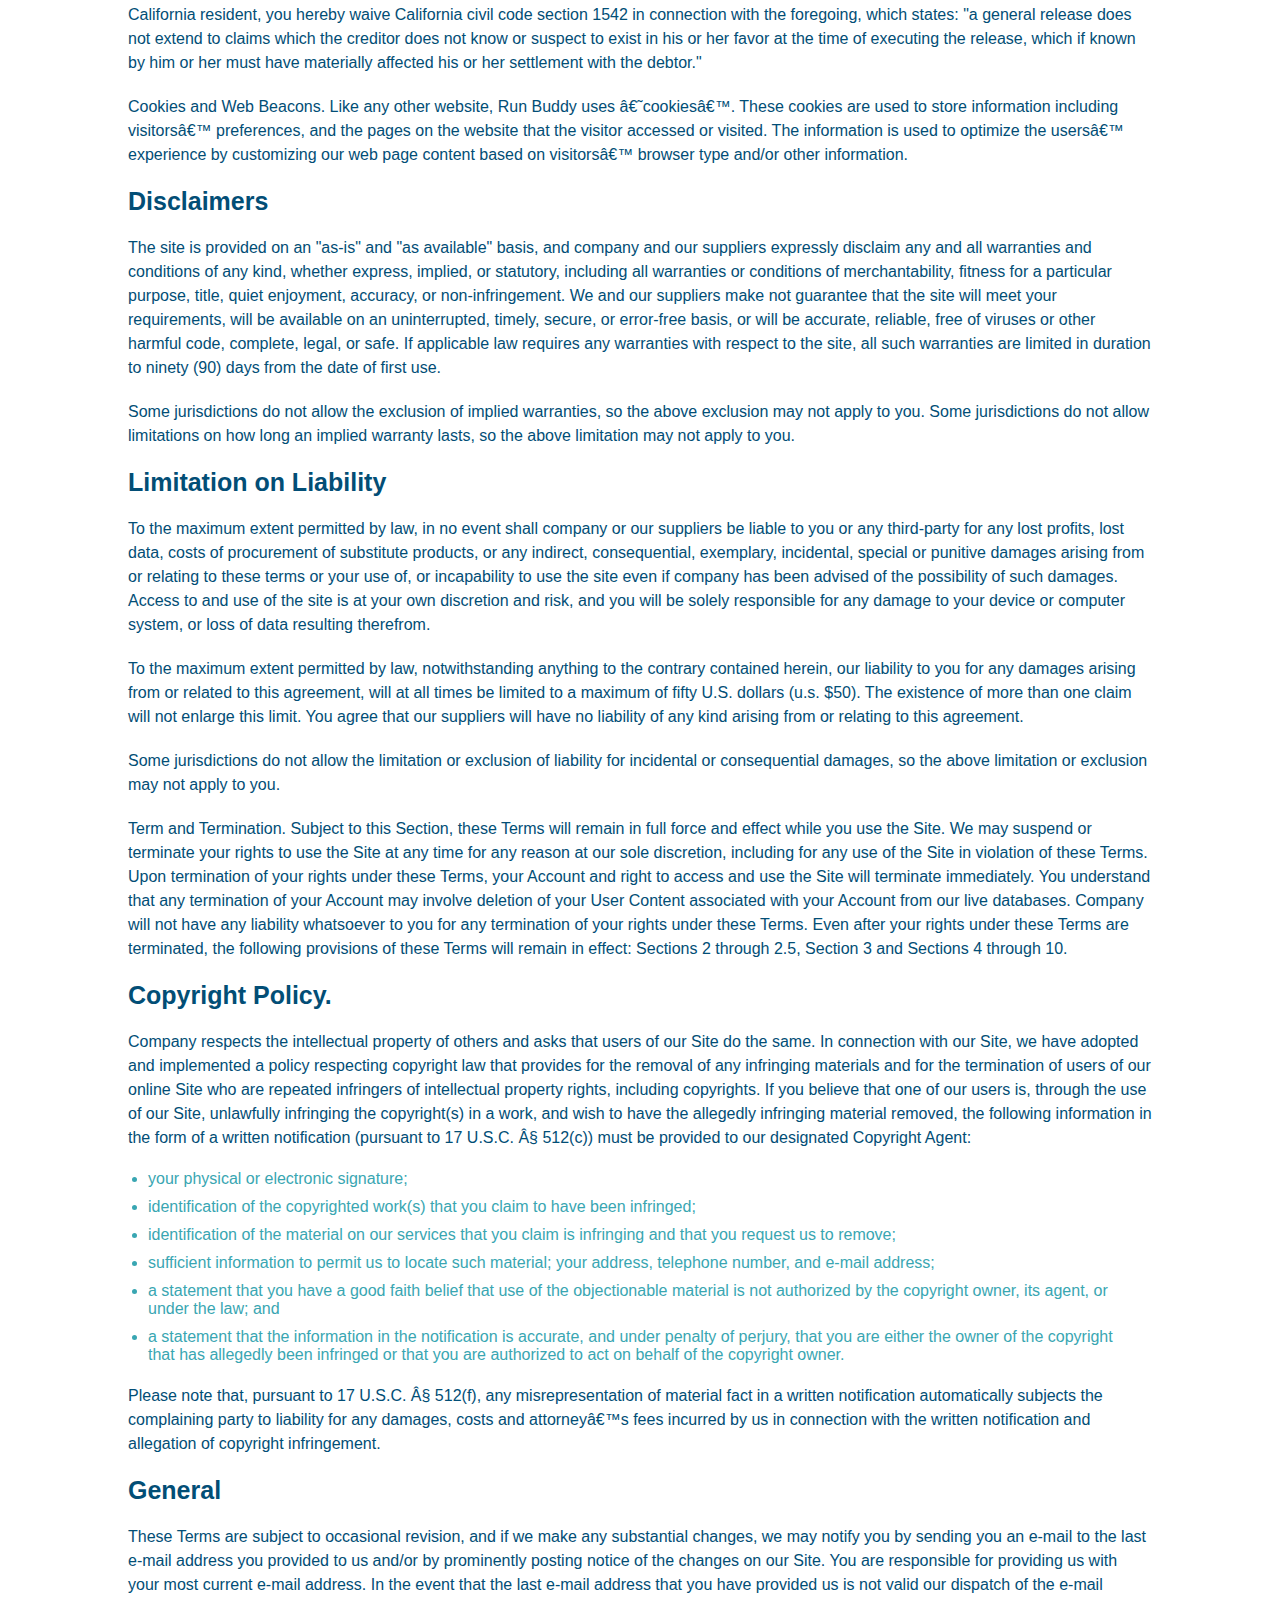
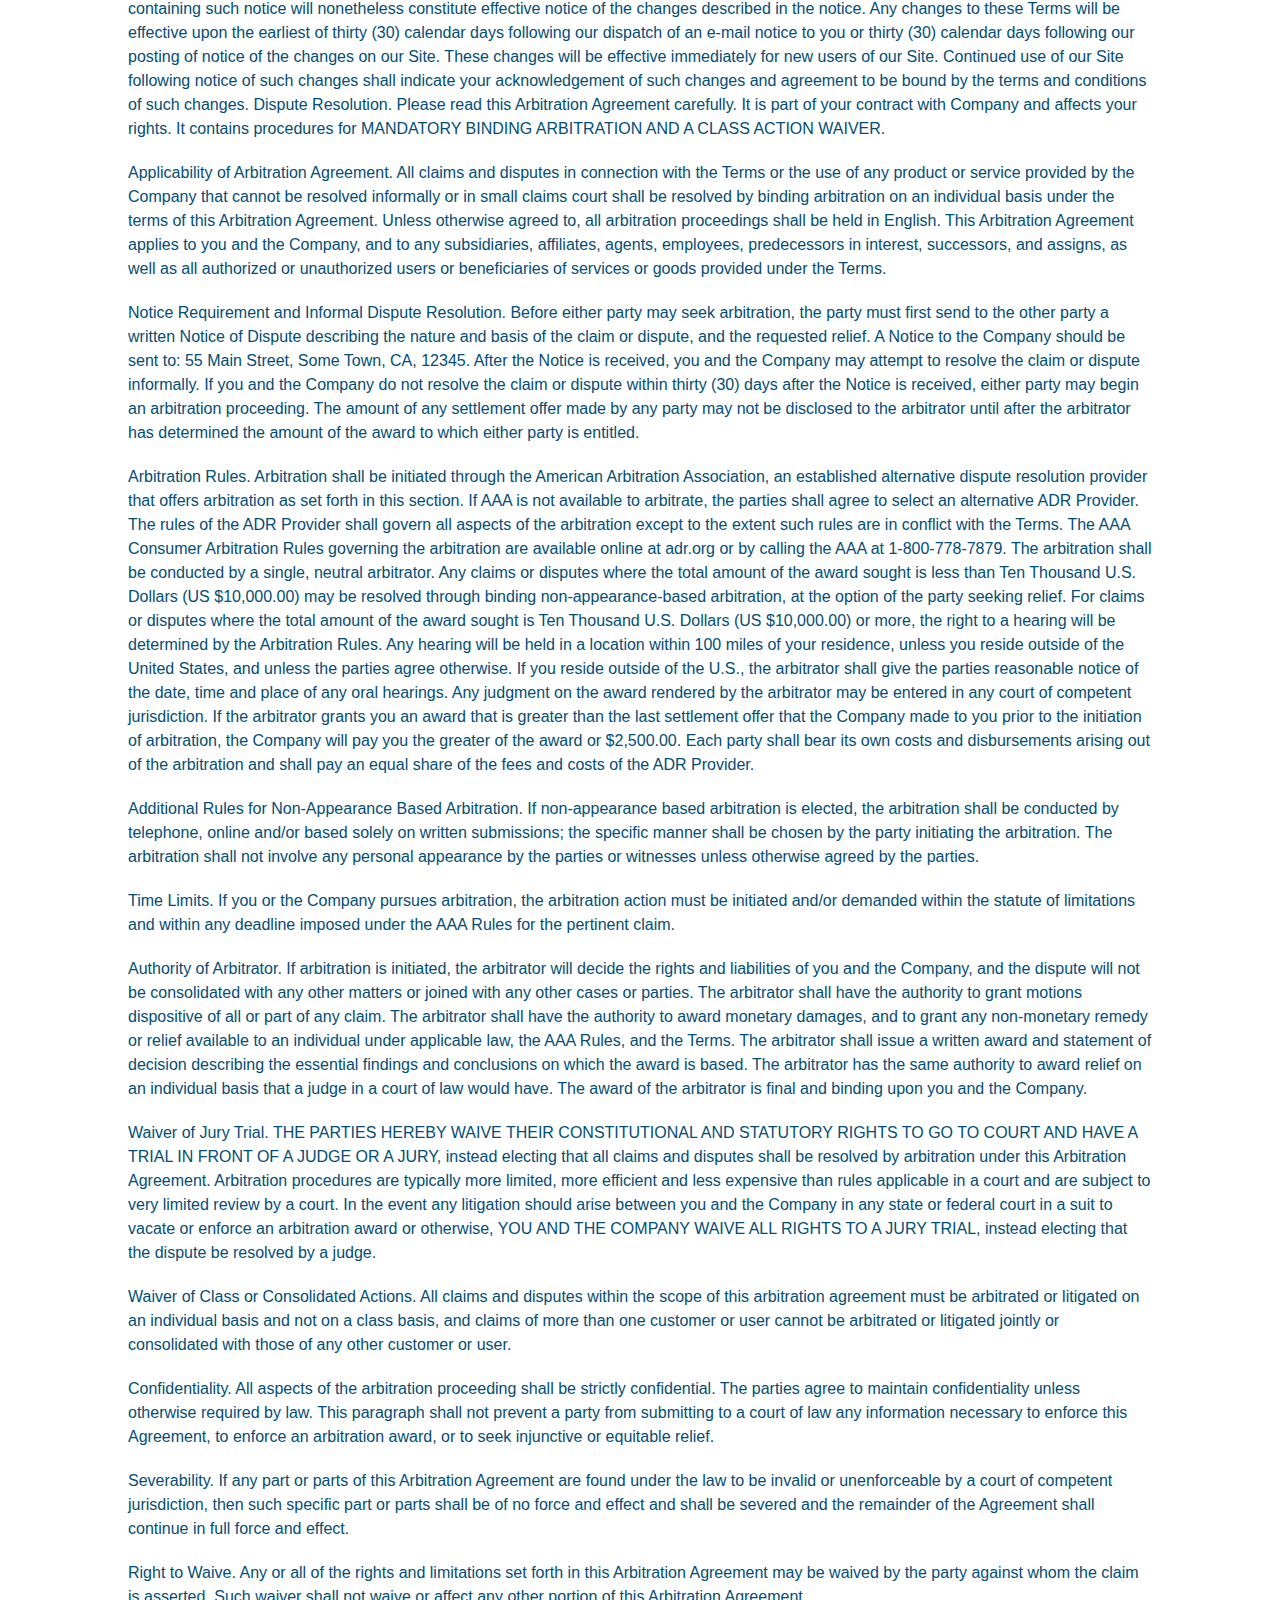
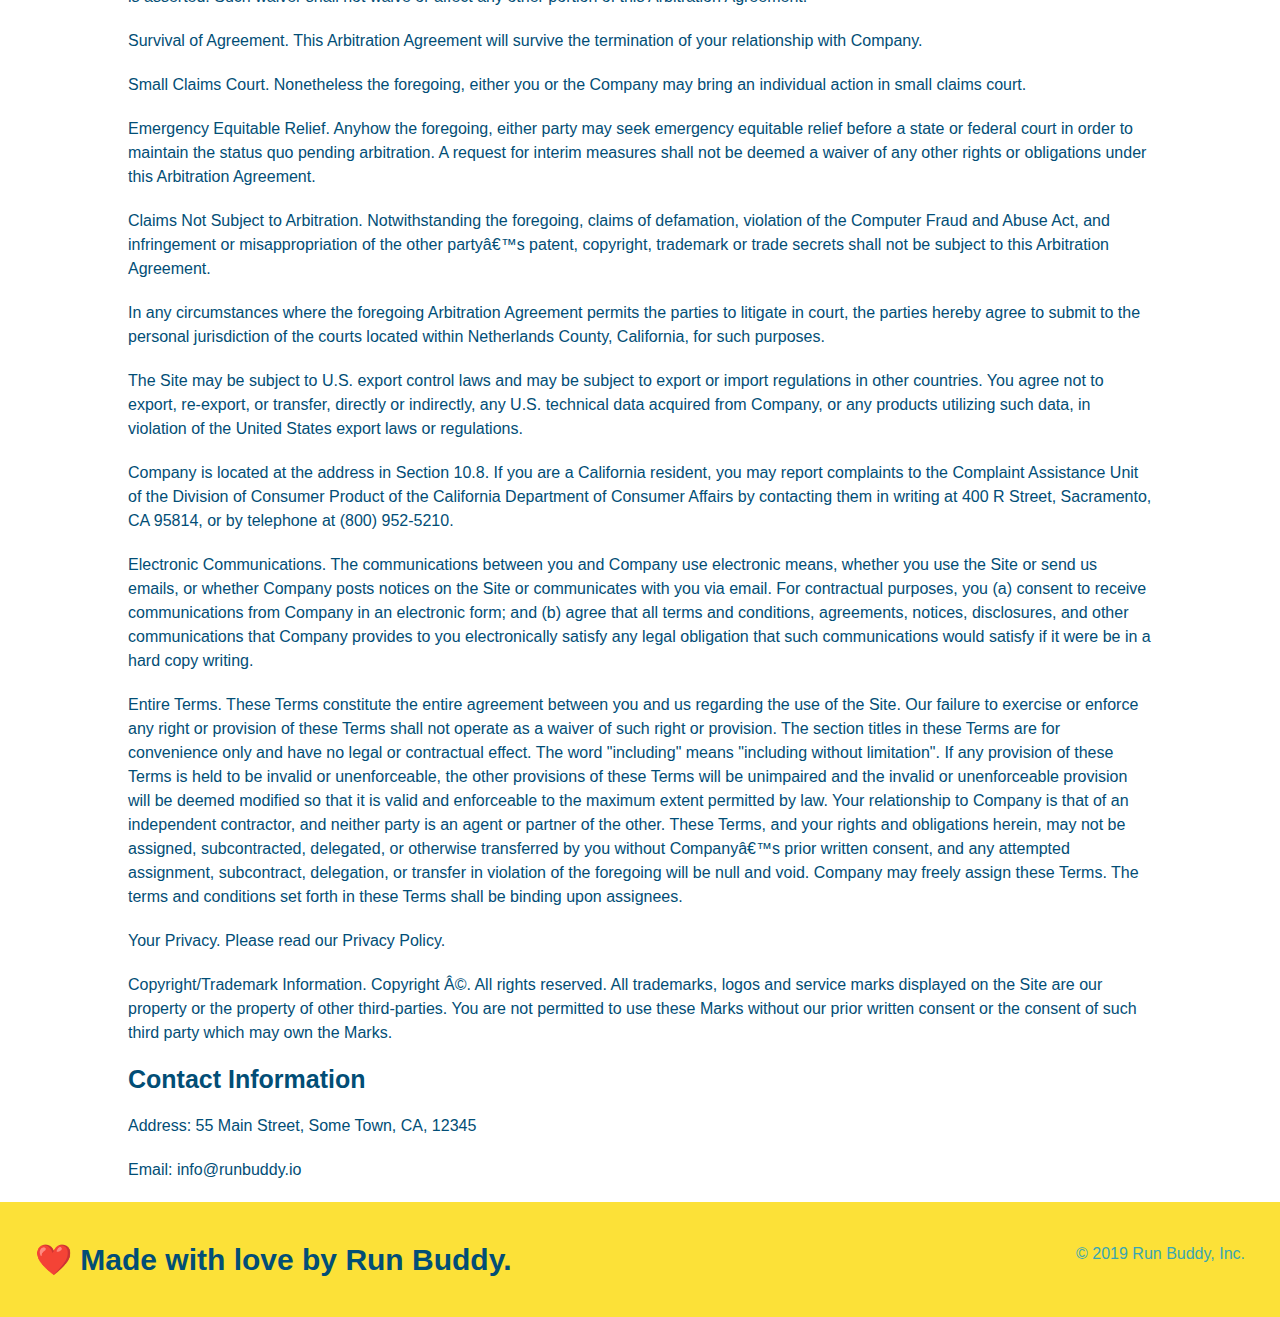
==== commit 13f0f2f1: "adding media queries" ====
--- a/privacy-policy.html
+++ b/privacy-policy.html
@@ -5,6 +5,7 @@
     <link rel="stylesheet" href="./secondary-style.css" />
     <meta charset="UTF-8">
     <title>Privacy Policy - Run Buddy</title>
+    <meta name="viewport" content="width=device-width, initial-scale=1.0" />
 </head>
 <body>
     <header>
--- a/style.css
+++ b/style.css
@@ -10,8 +10,11 @@
   font-family: Helvetica, Arial, sans-serif;
 }
 
-/* apply styles to <header> */
+/* Header/Navbar Styles Start */
 header {
+  display: flex;
+  justify-content: space-between;
+  flex-wrap: wrap;
   padding: 20px 35px;
   background-color: #39a6b2;
 }
@@ -21,43 +24,49 @@
   font-size: 36px;
   color: #fce138;
   margin: 0;
-  display: inline;
-}
+}
+
 header a {
   text-decoration: none;  
   color: #fce138;
 }
 
 header nav {
-  float: right;
   margin: 7px 0;
 }
 
-header nav ul li {
-  display: inline;
+header nav ul {
+  display: flex;
+  flex-wrap: wrap;
+  justify-content: space-between;
+  align-items: center;
+  list-style: none;
 }
 
 header nav ul li a {
-  margin: 0 30px;
+  padding: 10px 15px;
   font-weight: lighter;
-  font-size: 22px;
-}
-
+  font-size: 1.55vw;
+}
+/* Header/Navbar Styles End */
+
+/* Footer Styles Start */
 footer {
+  display: flex;
+  justify-content: space-between;
+  flex-wrap: wrap;
   background: #fce138;
   width: 100%;
   padding: 40px 35px;
 }
 
 footer h2 {
-  display: inline;
   color: #024e76;
   font-size: 30px;
   margin: 0;
 }
 
 footer div {
-  float: right;
   line-height: 1.5;
   text-align: right;
 }
@@ -65,30 +74,31 @@
 footer a {
   color: #024e76;
 }
-
+/* End Footer Styles */
+
+/* Style All Section Tags */
 section {
   padding: 60px;
 }
 
 /* Hero Style Start */
 .hero {
-  background-image: url("./assets/images/hero-bg.jpeg");
-  height: 600px;
+  background-image: url("./assets/images/hero-bg.jpg");
   background-size: cover;
   background-position: center;
-  position: relative;
-}
-/* Hero Style End */
+  display: flex;
+  justify-content: center;
+  flex-wrap: wrap;
+  align-items: flex-start;
+}
 
 .hero-form {
   border: solid 3px #024e75;
   background-color: #fce138;
   padding: 20px;
-  width: 500px;
-  color: #024e76;
-  position: absolute;
-  bottom: 120px;
-  right: 140px;
+  color: #024e76;
+  width: 40%;
+  margin: 3.5%;
 }
 
 .hero-form h3 {
@@ -98,6 +108,21 @@
 
 .hero-form p {
   margin: 5px 0 15px 0;
+}
+
+.hero-cta {
+  width: 35%;
+  text-align: right;
+  margin: 3.5%;
+  color: #fff;
+  font-size: 18px;
+  line-height: 1.2;
+}
+
+.hero-cta h2 {
+  font-style: italic;
+  font-size: 55px;
+  color: #fce138;
 }
 
 .form-input {
@@ -121,114 +146,200 @@
   padding: 10px 20px;
   font-size: 16px;
 }
-
-.intro {
+/* Hero Style End */
+
+/* Section Title Styles Start */
+.section-title {
+  font-size: 48px;
+  color:#024e76;
+  border-bottom: 3px solid;
+  padding-bottom: 20px;
   text-align: center;
-}
-
-.intro h2 {
-  font-size: 55px;
-  color:#024e76;
-  margin-bottom: 35px;
-  padding: 0 100px 20px 100px;
-  border-bottom: 3px solid;
+  margin: 0 auto 35px auto;
+  width: 50%;
+}
+
+.primary-border {
   border-color: #fce138;
-  display: inline-block;
-}
-
+}
+
+.secondary-border {
+  border-color: #39a6b2
+}
+/* Section Title Styles End */
+
+/* What We Do Styles */
 .intro p {
   margin: 0 auto;
   line-height: 1.7;
   color: #39a6b2;
   width: 80%;
   font-size: 20px;
-}
-
+  text-align: center;
+}
+/* What We Do Styles End */
+
+/* What You Do Styles Start */
 .steps {
-  text-align: center;
   background: #fce138;
 }
 
-.steps div {
-  margin-bottom: 80px;
-}
-
-.steps img {
-  width: 15%;
-  margin: 10 px 0;
-}
-
-.steps h3 {
+.step {
+  margin: 50px auto;
+  padding-bottom: 50px;
+  width: 80%;
+  border-bottom: 1px solid #39a6b2;
+  display: flex;
+  flex-wrap: wrap;
+  align-items: center;
+  justify-content: space-between;
+}
+
+.step h3 {
   color: #024e76;
   font-size: 46px;
-  margin-top: 10px;
-}
-
-.steps p {
+  flex: 1 30%;
+}
+
+.step-info {
+  flex: 2 70%;
+  display: flex;
+  flex-wrap: wrap;
+  align-items: center;
+}
+
+.step-img {
+  flex: 1 12%;
+  margin-right: 20px;
+}
+.step-img img {
+  max-width: 100%;
+}
+
+.step-text {
+  flex: 12;
+}
+
+.step-text p {
   color: #39a6b2;
-  font-size: 23px;
-}
-
-.steps span {
-  font-size: 38px;
-}
-
-.section-title {
-  font-size: 55px;
-  color:#024e76;
-  margin-bottom: 35px;
-  padding: 0 100px 20px 100px;
-  display: inline-block;
-  border-bottom: 3px solid;
-}
-
-.primary-border {
-  border-color: #fce138;
-}
-
-.secondary-border {
-  border-color: #39a6b2
-}
+  font-size: 18px;
+}
+
+.step-text h4 {
+  font-size: 26px;
+  line-height: 1.5;
+  color: #024e76;
+}
+
+/* What You Do Styles End */
+
+/* Trainer Styles Start */
 
 .trainers {
-  text-align: center;
+  width: 100%;
+  margin: 0 auto;
+  display: flex;
+  flex-wrap: wrap;
+  justify-content: space-around;
 }
 
 .trainer {
-  width: 900px;
-  margin: 0 auto 30px auto;
+  margin: 20px;
   background: #024e76;
   color: #fce138;
-  overflow: auto;
+  flex: 1;
 }
 
 .trainer img {
-  width: 35%;
-  float: left;
+  width: 100%;
 }
 
 .trainer-bio {
-  padding: 35px;
-  float: left;
-  width: 65%;
+  padding: 25px;
+  line-height: 1.3;
 }
 
 .trainer-bio h3 {
-  font-size: 32px;
-  margin-bottom: 8px;
+  font-size: 28px;
 }
 
 .trainer-bio h4 {
   font-weight:lighter;
-  font-size: 26px;
-  margin-bottom: 25px;
+  font-size: 22px;
+  margin-bottom: 15px;
 }
 
 .trainer-bio p {
   font-size: 17px;
-  line-height: 1.3;
-}
-
+}
+/* Trainer Styles End */
+
+/* REACH OUT STYLES START */
+.contact {
+  background: #024e76;
+}
+
+.contact h2{
+  color: #fce138;
+}
+
+.contact-info {
+  display: flex;
+  justify-content: space-between;
+  flex-wrap: wrap;
+}
+
+.contact-info > * {
+  flex: 1;
+  margin: 15px;
+}
+
+.contact-info iframe {
+  height: 400px;
+}
+
+.contact-info div {
+  color: white;
+}
+
+.contact-info h3 {
+  color: #fce138;
+  font-size: 32px;
+}
+
+.contact-info p, .contact-info address {
+  margin: 20px 0;
+  line-height: 1.5;
+  font-size: 16px;
+  font-style: normal;
+}
+
+.contact-form input, .contact-form textarea {
+  border: 1px solid #024e76;
+  display: block;
+  padding: 7px 15px;
+  font-size: 16px;
+  color: #024e76;
+  width: 100%;
+  margin-bottom: 15px;
+  margin-top: 5px;
+}
+
+.contact-form button {
+  width: 100%;
+  border: none;
+  background: #fce138;
+  color:#024e76;
+  text-align: center;
+  padding: 15px 0;
+  font-size: 16px;
+}
+.contact-info a {
+  color: #fce138;
+}
+/* REACH OUT STYLES END */
+
+/* Utilities */
 .text-left {
   text-align: left;
 }
@@ -237,45 +348,30 @@
   text-align: right;
 }
 
-/* REACH OUT STYLES START */
-.contact {
-  background-color: #024e76;
-  text-align: center;
-}
-
-.contact h2{
-  color: #fce138;
-}
-
-.contact-info iframe {
-  width: 400px;
-  height: 400px;
-}
-
-.contact-info div {
-  width: 410px;
-  display: inline-block;
-  vertical-align: top;
-  text-align: left;
-  margin: 30px 0 0 60px;
-  color: white;
-}
-
-.contact-info h3 {
-  color: #fce138;
-  font-size: 32px;
-}
-
-.contact-info p, 
-.contact-info address {
-  margin: 20px 0;
-  line-height: 1.5;
-  font-size: 20px;
-  font-style: normal;
-}
-
-.contact-info a {
-  color: #fce138;
-}
-
-/* REACH OUT STYLES END */+.flex-row {
+  display: flex;
+}
+
+/* MEDIA QUERY FOR SMALLER DESKTOP SCREENS AND SMALLER */
+@media screen and (max-width: 980px) {
+  header h1 a {
+    /* this will be applied on any screen smaller than 980px */
+    
+  }
+}
+
+/* MEDIA QUERY FOR TABLETS AND SMALLER */
+@media screen and (max-width: 768px) {
+  header h1 {
+    /* this will be applied on any screen between 768px and 575px */
+    
+  }
+}
+
+/* MEDIA QUERY FOR MOBILE PHONES AND SMALLER */
+@media screen and (max-width: 575px) {
+  header h1 {
+    /* this will be applied on any screen than 575px */
+    
+  }
+}